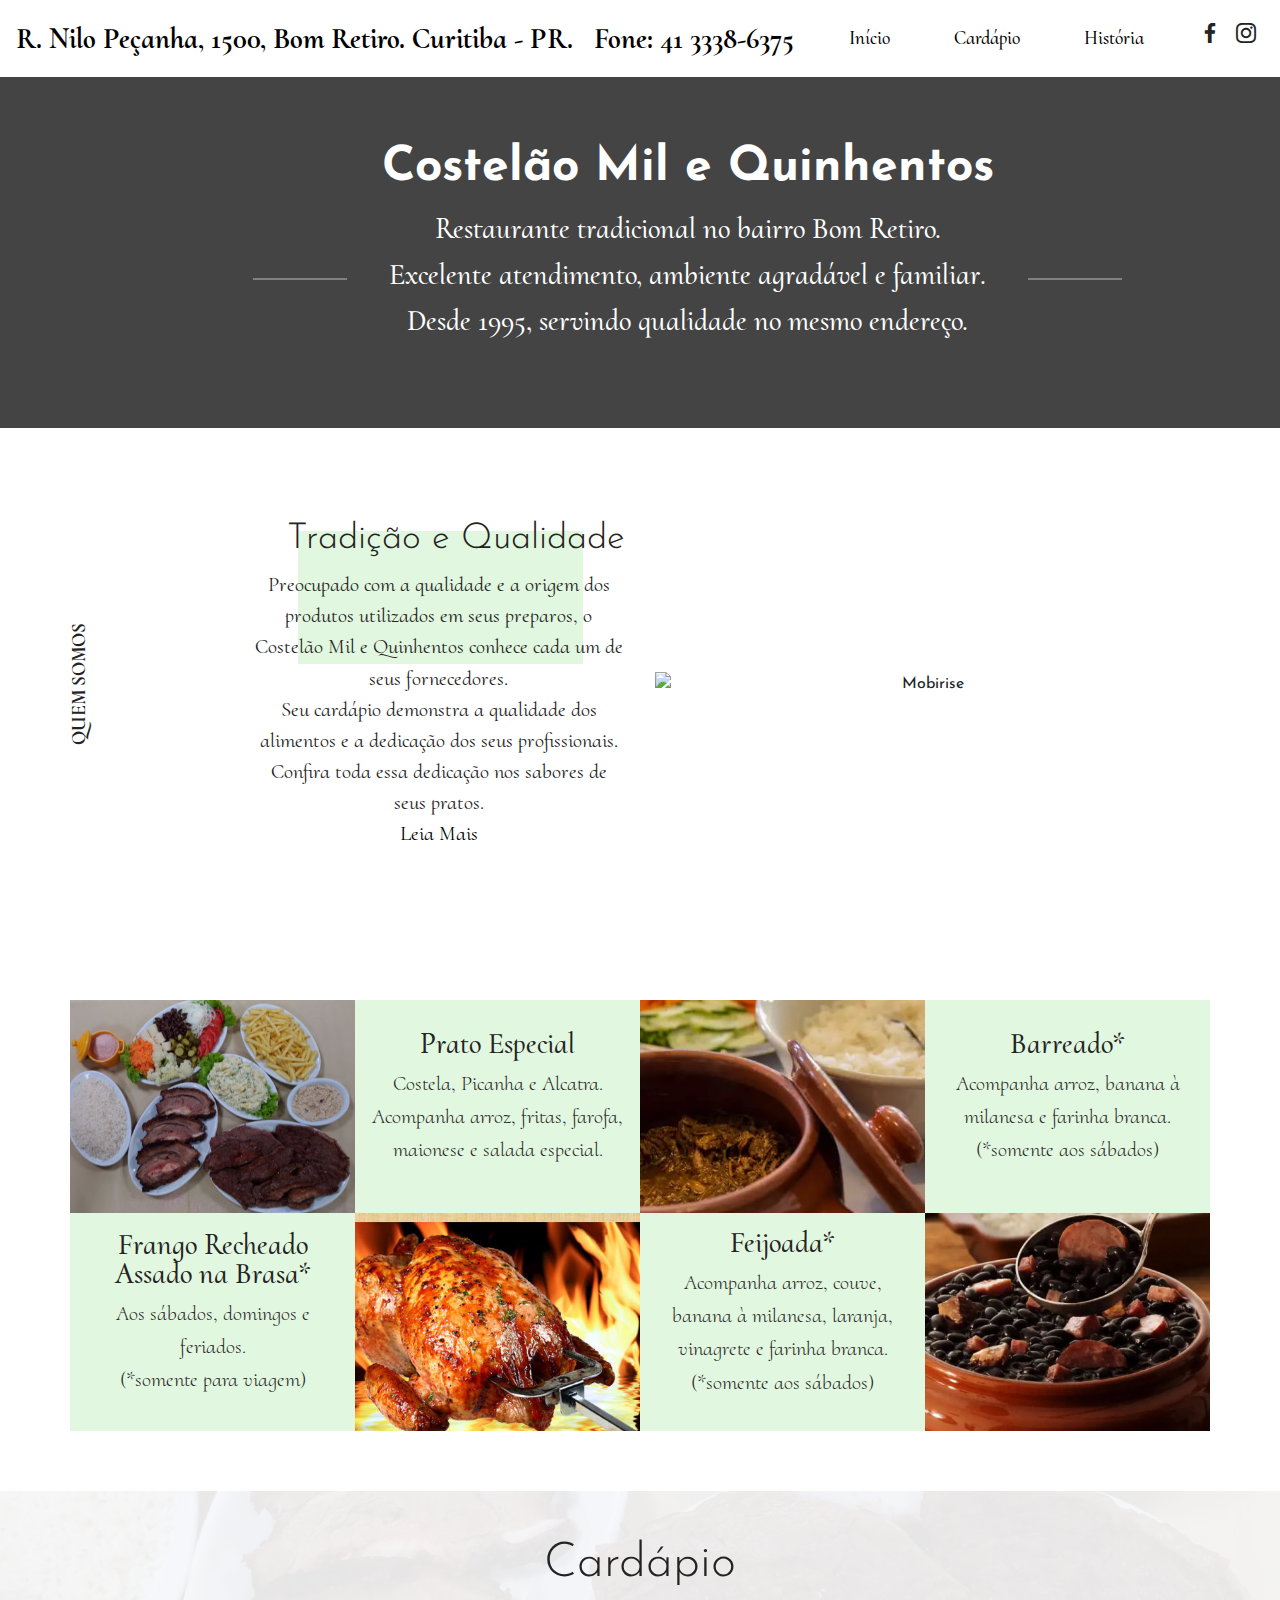
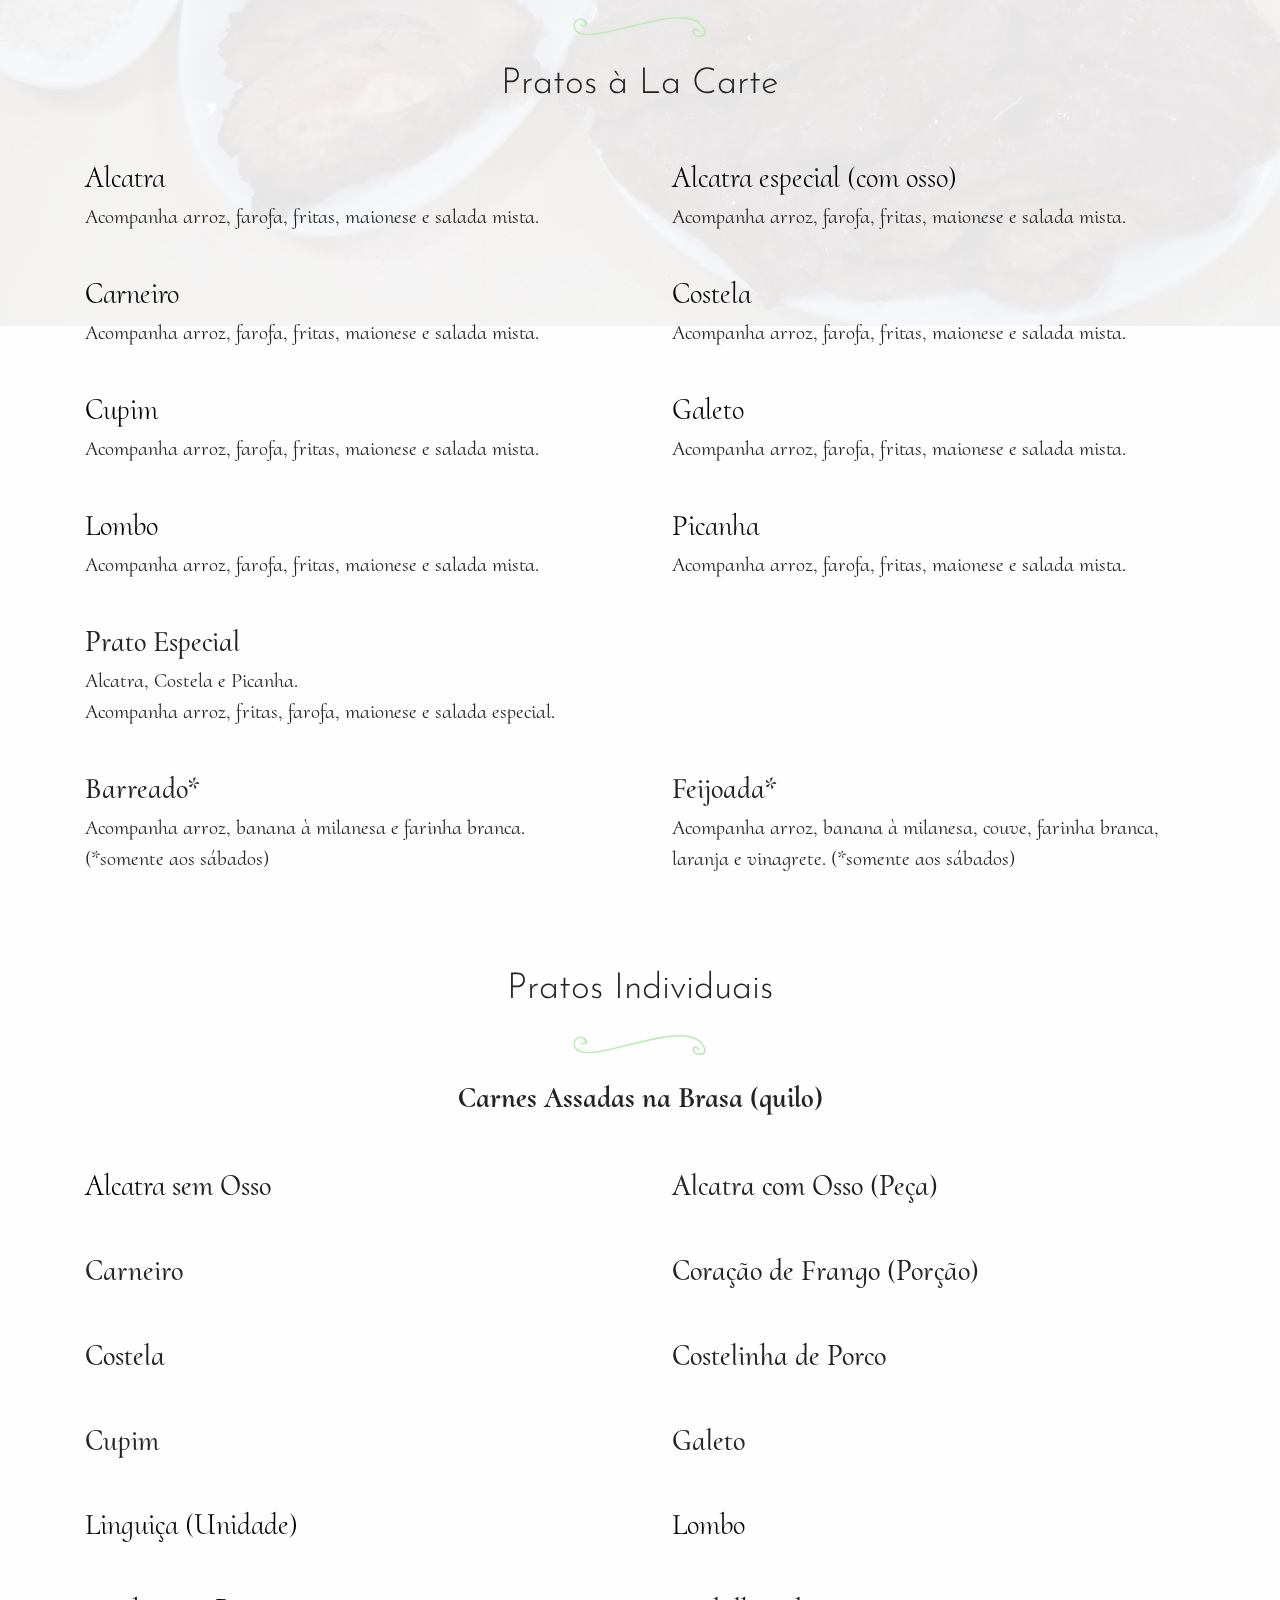
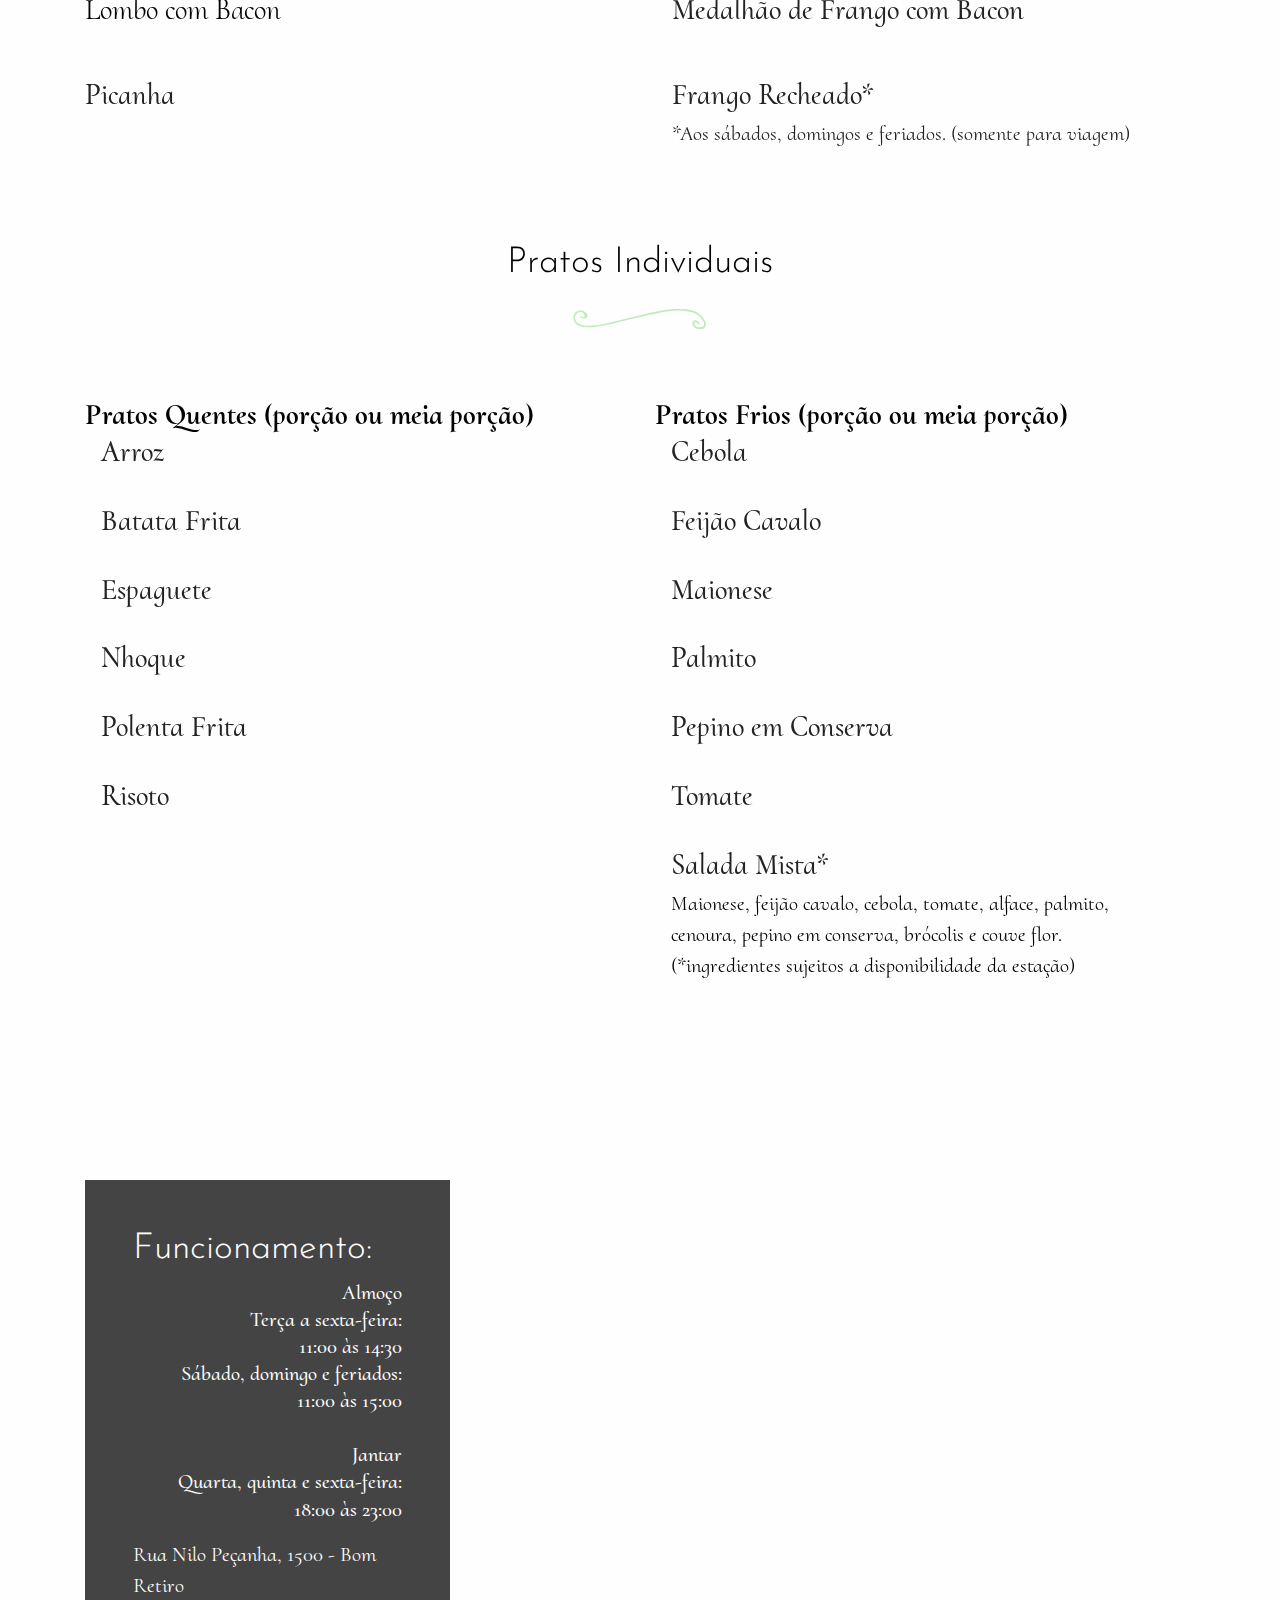
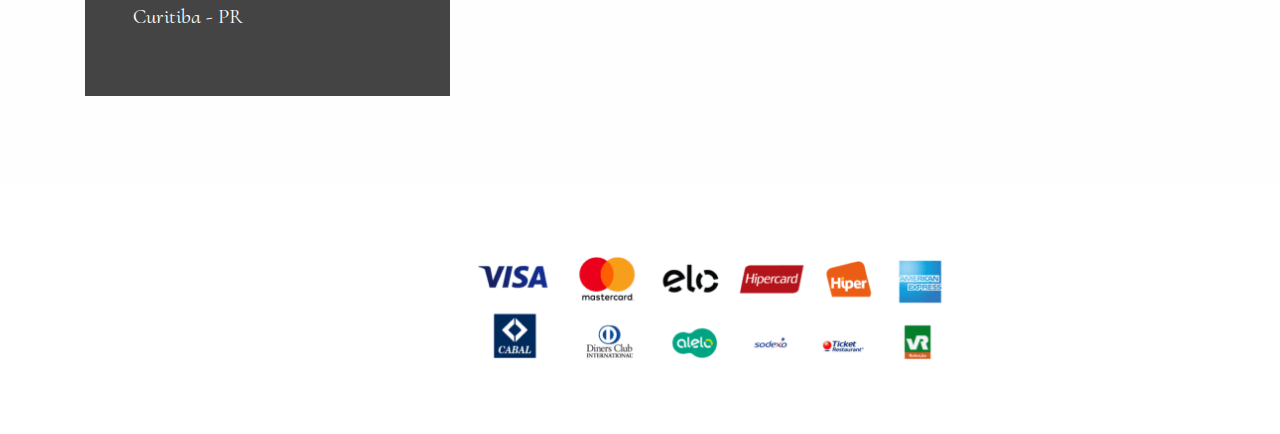
==== index.html @ b3d436fd "create github pages" ====
<!DOCTYPE html>
<html >
<head>
  <!-- Site made with Mobirise Website Builder v4.7.2, https://mobirise.com -->
  <meta charset="UTF-8">
  <meta http-equiv="X-UA-Compatible" content="IE=edge">
  <meta name="generator" content="Mobirise v4.7.2, mobirise.com">
  <meta name="viewport" content="width=device-width, initial-scale=1, minimum-scale=1">
  <link rel="shortcut icon" href="assets/images/logo.png" type="image/x-icon">
  <meta name="description" content="">
  <title>Home</title>
  <link rel="stylesheet" href="assets/web/assets/mobirise-icons/mobirise-icons.css">
  <link rel="stylesheet" href="assets/tether/tether.min.css">
  <link rel="stylesheet" href="assets/soundcloud-plugin/style.css">
  <link rel="stylesheet" href="assets/bootstrap/css/bootstrap.min.css">
  <link rel="stylesheet" href="assets/bootstrap/css/bootstrap-grid.min.css">
  <link rel="stylesheet" href="assets/bootstrap/css/bootstrap-reboot.min.css">
  <link rel="stylesheet" href="assets/dropdown/css/style.css">
  <link rel="stylesheet" href="assets/socicon/css/styles.css">
  <link rel="stylesheet" href="assets/theme/css/style.css">
  <link rel="stylesheet" href="assets/mobirise/css/mbr-additional.css" type="text/css">
  
  
  
</head>
<body>
  <section class="menu cid-qRdLgfAPdk" once="menu" id="menu3-1">

    
    

    <nav class="navbar navbar-dropdown navbar-fixed-top navbar-expand-lg">
        <div class="navbar-brand">
            
            <span class="navbar-caption-wrap"><a class="navbar-caption text-black display-5" href="https://mobirise.com">
                    R. Nilo Peçanha, 1500, Bom Retiro. Curitiba - PR. &nbsp; Fone: 41 3338-6375&nbsp;&nbsp;</a></span>
        </div>
        <button class="navbar-toggler" type="button" data-toggle="collapse" data-target="#navbarSupportedContent" aria-controls="navbarNavAltMarkup" aria-expanded="false" aria-label="Toggle navigation">
            <div class="hamburger">
                <span></span>
                <span></span>
                <span></span>
                <span></span>
            </div>
        </button>
      <div class="collapse navbar-collapse" id="navbarSupportedContent">
            <ul class="navbar-nav nav-dropdown nav-right" data-app-modern-menu="true"><li class="nav-item">
                    <a class="nav-link link text-black display-4" href="index.html#header3-3">Início</a>
                </li>
                <li class="nav-item">
                    <a class="nav-link link text-black display-4" href="index.html#restaurant-menu1-8">Cardápio</a>
                </li>
                <li class="nav-item">
                    <a class="nav-link link text-black display-4" href="page1.html" target="_blank">História</a>
                </li></ul>
            <div class="icons-menu">
              <a href="https://www.facebook.com/pages/Costel%C3%A3o-1500/103990153020983" target="_blank">
                <span class="p-2 mbr-iconfont socicon-facebook socicon"></span>
              </a>
              <a href="https://www.instagram.com/costelaomilequinhentos/?hl=pt-br">
                <span class="p-2 mbr-iconfont socicon-instagram socicon"></span>
              </a>
              
              
              
              
            </div>
            
      </div>
    </nav>
</section>

<section class="header3 cid-qRdPfYG1iO" id="header3-3">

    

    

    <div class="container align-center">
        <div class="row justify-content-center">
            <div class="media-container-column mbr-white col-md-10 offset-md-1">
                <h1 class="mbr-section-title align-center mbr-fonts-style mbr-bold display-1">Costelão Mil e Quinhentos</h1>
                <div class="subtitle-wrapper">
                    <hr>
                    <h2 class="mbr-text align-center mbr-fonts-style display-5">Restaurante tradicional no bairro Bom Retiro. <br>Excelente atendimento, ambiente agradável e familiar.<br>Desde 1995, servindo qualidade no mesmo endereço.</h2>
                    <hr>
                </div>
                <div class="btn-wrapper mt-3">
                    
                </div>
            </div>
        </div>
    </div>
    
</section>

<section class="features1 cid-qRmDh2MdTX" id="features1-4">

    

    

    <div class="container">
        <div class="row justify-content-center align-items-center">
            <div class="box"></div>
            <div class="col-sm-12 text-block col-md-6">
                <div class="text-box mbr-fonts-style align-center mbr-bold display-4">QUEM SOMOS</div>
                <h3 class="mbr-section-title mbr-fonts-style align-right display-2">Tradição e Qualidade</h3>
                <div class="mbr-section-text mbr-fonts-style align-right display-7">Preocupado com a qualidade e a origem dos produtos utilizados em seus preparos, o Costelão Mil e Quinhentos conhece cada um de seus fornecedores. <br>Seu cardápio demonstra a qualidade dos alimentos e a dedicação dos seus profissionais.<br>Confira toda essa dedicação nos sabores de seus pratos.<br><a href="#" class="text-primary">Leia Mais</a></div>
            </div>
            <div class="col-sm-12 col-md-6 img-block align-center">
                <div class="mbr-figure">
                    <img src="assets/images/img-20180424-wa0090-931x552.jpg" alt="Mobirise" title="">
                </div>
            </div>
        </div>
    </div>
</section>

<section class="features3 cid-qRmMgscMeu" id="features3-7">

    

    
    <div class="container">
        <div class="row main align-items-center">
            <div class="col-md-6 col-lg-3 image-element align-self-stretch">
                <div class="img-wrap">
                    <img src="assets/images/p-20180301-195123-sres-1-570x321.jpg" alt="" title="">
                </div>
            </div>
            <div class="col-md-6 col-lg-3 text-element">
                <div class="text-content">
                    <h2 class="mbr-title  mbr-fonts-style align-center display-5">Prato Especial</h2>
                    <p class="mbr-text mbr-light mbr-fonts-style align-center display-7">Costela, Picanha e Alcatra.<br>Acompanha arroz, fritas, farofa, maionese e salada especial.<br>
                    </p>
                    
                </div>
            </div>
            <div class="col-md-6 col-lg-3 image-element align-self-stretch">
                <div class="img-wrap">
                    <img src="assets/images/15256989750376412758285825361849-1-570x366.jpg" alt="" title="">
                </div>
            </div>
            <div class="col-md-6 col-lg-3 text-element">
                <div class="text-content">
                    <h2 class="mbr-title  mbr-fonts-style align-center display-5">Barreado*</h2>
                    <p class="mbr-text mbr-light mbr-fonts-style align-center display-7">Acompanha arroz, banana à milanesa e farinha branca.<br>(*somente aos sábados)</p>
                    
                </div>
            </div>
        </div>
        <div class="row main-reverse align-items-center">
            <div class="col-md-6 col-lg-3 image-element align-self-stretch">
                <div class="img-wrap">
                    <img src="assets/images/15256991159205777549687923265216-1-570x626.jpg" alt="" title="">
                </div>
            </div>
            <div class="col-md-6 col-lg-3 text-element">
                <div class="text-content">
                    <h2 class="mbr-title  mbr-fonts-style align-center display-5">
                        Feijoada*</h2>
                    <p class="mbr-text mbr-light mbr-fonts-style align-center display-7">Acompanha arroz, couve, banana à milanesa, laranja, vinagrete e farinha branca.
<br>(*somente aos sábados)</p>
                    
                </div>
            </div>
            <div class="col-md-6 col-lg-3 image-element align-self-stretch">
                <div class="img-wrap">
                    <img src="assets/images/frangoassadonabrasa-1-570x428.jpg" alt="" title="">
                </div>
            </div>
            <div class="col-md-6 col-lg-3 text-element">
                <div class="text-content">
                    <h2 class="mbr-title  mbr-fonts-style align-center display-5">Frango Recheado Assado na Brasa*</h2>
                    <p class="mbr-text mbr-light mbr-fonts-style align-center display-7">Aos sábados, domingos e feriados.
<br>(*somente para viagem)</p>
                    
                </div>
            </div>
        </div>
        
        
    </div>
</section>

<section class="restaurant-menu1 cid-qRmQWEHphr mbr-parallax-background" id="restaurant-menu1-8">

    

    <div class="mbr-overlay" style="opacity: 0.9; background-color: rgb(255, 255, 255);">
    </div>

    <div class="container">
        <h2 class="mbr-fonts-style mbr-section-title align-center display-1">Cardápio</h2>
        <div class="py-3 ornament align-center">
            <svg xmlns="http://www.w3.org/2000/svg" viewBox="0 0 133 20" height="20" width="150" fill="#bdecb6">
                <g><path d="M127.18,6.19C121-.05,109.94-.24,101.84.1,90.84.56,80,3.3,69.32,5.77c-8,1.86-16,3.63-24,5.72-9.21,2.41-18.6,4.72-28.14,5.19-4.1.2-8.48,0-12.16-2a6.6,6.6,0,0,1-2.7-9A5.46,5.46,0,0,1,7.07,2.77c4-.22,6.73,8.39-.08,4.58a.49.49,0,0,0-.49.84c4.88,3,10.8,0,5.4-4.91C7.6-.63.4,2.06,0,8-1,24,28.25,17,36.29,15.24,53.74,11.37,70.9,6.44,88.53,3.33c11.1-2,24.75-3.54,35.06,2.19a16,16,0,0,1,6.86,8.85c1.29,4.31-4.35,4.2-7,3.52-4.84-1.26-2.42-8,1.22-3,.61.83,2,0,1.4-.82-2.15-2.93-6.71-4.9-7.12.35s8.36,7.24,11.72,4.47C135,15.32,129.91,9,127.18,6.19Z"></path></g>
            </svg>
        </div>

        <h3 class="mbr-fonts-style mbr-section-subtitle align-center display-2">Pratos à La Carte</h3>
        <div class="row pt-5 menu-row">
            
            
            
            
        <div class="col-md-6 menu-item">
                <h3 class="item-title mbr-fonts-style display-5"><a href="#" class="text-primary">Alcatra</a></h3>
                <div class="menu-box">
                    <p class="box-text mbr-fonts-style display-7">
                        Acompanha arroz, farofa, fritas, maionese e salada mista.</p>
                    <span class="mbr-fonts-style box-price display-2"></span>
                </div>
            </div><div class="col-md-6 menu-item">
                <h3 class="item-title mbr-fonts-style display-5"><a href="#" class="text-primary">Alcatra especial (com osso)</a></h3>
                <div class="menu-box">
                    <p class="box-text mbr-fonts-style display-7">
                        Acompanha arroz, farofa, fritas, maionese e salada mista.</p>
                    <span class="mbr-fonts-style box-price display-2"></span>
                </div>
            </div><div class="col-md-6 menu-item">
                <h3 class="item-title mbr-fonts-style display-5"><a href="#" class="text-primary">Carneiro</a></h3>
                <div class="menu-box">
                    <p class="box-text mbr-fonts-style display-7">
                        Acompanha arroz, farofa, fritas, maionese e salada mista.</p>
                    <span class="mbr-fonts-style box-price display-2"></span>
                </div>
            </div><div class="col-md-6 menu-item">
                <h3 class="item-title mbr-fonts-style display-5"><a href="#" class="text-primary">Costela</a></h3>
                <div class="menu-box">
                    <p class="box-text mbr-fonts-style display-7">
                        Acompanha arroz, farofa, fritas, maionese e salada mista.</p>
                    <span class="mbr-fonts-style box-price display-2"></span>
                </div>
            </div><div class="col-md-6 menu-item">
                <h3 class="item-title mbr-fonts-style display-5"><a href="#" class="text-primary">Cupim</a></h3>
                <div class="menu-box">
                    <p class="box-text mbr-fonts-style display-7">Acompanha arroz, farofa, fritas, maionese e salada mista.</p>
                    <span class="mbr-fonts-style box-price display-2"></span>
                </div>
            </div><div class="col-md-6 menu-item">
                <h3 class="item-title mbr-fonts-style display-5"><a href="#" class="text-primary">Galeto</a></h3>
                <div class="menu-box">
                    <p class="box-text mbr-fonts-style display-7">Acompanha arroz, farofa, fritas, maionese e salada mista.</p>
                    <span class="mbr-fonts-style box-price display-2"></span>
                </div>
            </div><div class="col-md-6 menu-item">
                <h3 class="item-title mbr-fonts-style display-5"><a href="#" class="text-primary">Lombo</a></h3>
                <div class="menu-box">
                    <p class="box-text mbr-fonts-style display-7">Acompanha arroz, farofa, fritas, maionese e salada mista.</p>
                    <span class="mbr-fonts-style box-price display-2"></span>
                </div>
            </div><div class="col-md-6 menu-item">
                <h3 class="item-title mbr-fonts-style display-5"><a href="#" class="text-primary">Picanha</a></h3>
                <div class="menu-box">
                    <p class="box-text mbr-fonts-style display-7">Acompanha arroz, farofa, fritas, maionese e salada mista.</p>
                    <span class="mbr-fonts-style box-price display-2"></span>
                </div>
            </div><div class="col-md-6 menu-item">
                <h3 class="item-title mbr-fonts-style display-5">Prato Especial</h3>
                <div class="menu-box">
                    <p class="box-text mbr-fonts-style display-7"> Alcatra, Costela e Picanha.<br>Acompanha arroz, fritas, farofa, maionese e salada especial.</p>
                    <span class="mbr-fonts-style box-price display-2"></span>
                </div>
            </div><div class="col-md-6 menu-item">
                <h3 class="item-title mbr-fonts-style display-5"></h3>
                <div class="menu-box">
                    <p class="box-text mbr-fonts-style display-7"></p>
                    <span class="mbr-fonts-style box-price display-2"></span>
                </div>
            </div><div class="col-md-6 menu-item">
                <h3 class="item-title mbr-fonts-style display-5">Barreado*</h3>
                <div class="menu-box">
                    <p class="box-text mbr-fonts-style display-7">Acompanha arroz, banana à milanesa e farinha branca.
<br>(*somente aos sábados)</p>
                    <span class="mbr-fonts-style box-price display-2"></span>
                </div>
            </div><div class="col-md-6 menu-item">
                <h3 class="item-title mbr-fonts-style display-5">Feijoada*</h3>
                <div class="menu-box">
                    <p class="box-text mbr-fonts-style display-7">Acompanha arroz, banana à milanesa, couve, farinha branca, laranja e vinagrete. (*somente aos sábados)</p>
                    <span class="mbr-fonts-style box-price display-2"></span>
                </div>
            </div></div>
    </div>
</section>

<section class="restaurant-menu1 cid-qRsv5H0td7 mbr-parallax-background" id="restaurant-menu1-f">

    

    <div class="mbr-overlay" style="opacity: 0.9; background-color: rgb(255, 255, 255);">
    </div>

    <div class="container">
        <h2 class="mbr-fonts-style mbr-section-title align-center display-2">
            Pratos Individuais</h2>
        <div class="py-3 ornament align-center">
            <svg xmlns="http://www.w3.org/2000/svg" viewBox="0 0 133 20" height="20" width="150" fill="#bdecb6">
                <g><path d="M127.18,6.19C121-.05,109.94-.24,101.84.1,90.84.56,80,3.3,69.32,5.77c-8,1.86-16,3.63-24,5.72-9.21,2.41-18.6,4.72-28.14,5.19-4.1.2-8.48,0-12.16-2a6.6,6.6,0,0,1-2.7-9A5.46,5.46,0,0,1,7.07,2.77c4-.22,6.73,8.39-.08,4.58a.49.49,0,0,0-.49.84c4.88,3,10.8,0,5.4-4.91C7.6-.63.4,2.06,0,8-1,24,28.25,17,36.29,15.24,53.74,11.37,70.9,6.44,88.53,3.33c11.1-2,24.75-3.54,35.06,2.19a16,16,0,0,1,6.86,8.85c1.29,4.31-4.35,4.2-7,3.52-4.84-1.26-2.42-8,1.22-3,.61.83,2,0,1.4-.82-2.15-2.93-6.71-4.9-7.12.35s8.36,7.24,11.72,4.47C135,15.32,129.91,9,127.18,6.19Z"></path></g>
            </svg>
        </div>

        <h3 class="mbr-fonts-style mbr-section-subtitle align-center display-5"><strong>Carnes Assadas na Brasa
 (quilo)</strong></h3>
        <div class="row pt-5 menu-row">
            
            
            
            
        <div class="col-md-6 menu-item">
                <h3 class="item-title mbr-fonts-style display-5"><a href="#" class="text-primary">Alcatra&nbsp;</a>sem Osso</h3>
                <div class="menu-box">
                    <p class="box-text mbr-fonts-style display-7"></p>
                    <span class="mbr-fonts-style box-price display-2"></span>
                </div>
            </div><div class="col-md-6 menu-item">
                <h3 class="item-title mbr-fonts-style display-5">Alcatra com Osso (Peça)</h3>
                <div class="menu-box">
                    <p class="box-text mbr-fonts-style display-7"></p>
                    <span class="mbr-fonts-style box-price display-2"></span>
                </div>
            </div><div class="col-md-6 menu-item">
                <h3 class="item-title mbr-fonts-style display-5">Carneiro</h3>
                <div class="menu-box">
                    <p class="box-text mbr-fonts-style display-7"></p>
                    <span class="mbr-fonts-style box-price display-2"></span>
                </div>
            </div><div class="col-md-6 menu-item">
                <h3 class="item-title mbr-fonts-style display-5">Coração de Frango (Porção)</h3>
                <div class="menu-box">
                    <p class="box-text mbr-fonts-style display-7"></p>
                    <span class="mbr-fonts-style box-price display-2"></span>
                </div>
            </div><div class="col-md-6 menu-item">
                <h3 class="item-title mbr-fonts-style display-5">Costela</h3>
                <div class="menu-box">
                    <p class="box-text mbr-fonts-style display-7"></p>
                    <span class="mbr-fonts-style box-price display-2"></span>
                </div>
            </div><div class="col-md-6 menu-item">
                <h3 class="item-title mbr-fonts-style display-5">Costelinha de Porco</h3>
                <div class="menu-box">
                    <p class="box-text mbr-fonts-style display-7"></p>
                    <span class="mbr-fonts-style box-price display-2"></span>
                </div>
            </div><div class="col-md-6 menu-item">
                <h3 class="item-title mbr-fonts-style display-5">Cupim</h3>
                <div class="menu-box">
                    <p class="box-text mbr-fonts-style display-7"></p>
                    <span class="mbr-fonts-style box-price display-2"></span>
                </div>
            </div><div class="col-md-6 menu-item">
                <h3 class="item-title mbr-fonts-style display-5">Galeto</h3>
                <div class="menu-box">
                    <p class="box-text mbr-fonts-style display-7"></p>
                    <span class="mbr-fonts-style box-price display-2"></span>
                </div>
            </div><div class="col-md-6 menu-item">
                <h3 class="item-title mbr-fonts-style display-5"><a href="#" class="text-primary">Linguiça (Unidade)</a></h3>
                <div class="menu-box">
                    <p class="box-text mbr-fonts-style display-7"></p>
                    <span class="mbr-fonts-style box-price display-2"></span>
                </div>
            </div><div class="col-md-6 menu-item">
                <h3 class="item-title mbr-fonts-style display-5"><a href="#" class="text-primary">Lombo</a></h3>
                <div class="menu-box">
                    <p class="box-text mbr-fonts-style display-7"></p>
                    <span class="mbr-fonts-style box-price display-2"></span>
                </div>
            </div><div class="col-md-6 menu-item">
                <h3 class="item-title mbr-fonts-style display-5"><a href="#" class="text-primary">Lombo com Bacon</a></h3>
                <div class="menu-box">
                    <p class="box-text mbr-fonts-style display-7"></p>
                    <span class="mbr-fonts-style box-price display-2"></span>
                </div>
            </div><div class="col-md-6 menu-item">
                <h3 class="item-title mbr-fonts-style display-5">Medalhão de Frango com Bacon</h3>
                <div class="menu-box">
                    <p class="box-text mbr-fonts-style display-7"></p>
                    <span class="mbr-fonts-style box-price display-2"></span>
                </div>
            </div><div class="col-md-6 menu-item">
                <h3 class="item-title mbr-fonts-style display-5">Picanha</h3>
                <div class="menu-box">
                    <p class="box-text mbr-fonts-style display-7"></p>
                    <span class="mbr-fonts-style box-price display-2"></span>
                </div>
            </div><div class="col-md-6 menu-item">
                <h3 class="item-title mbr-fonts-style display-5">Frango Recheado*</h3>
                <div class="menu-box">
                    <p class="box-text mbr-fonts-style display-7">*Aos sábados, domingos e feriados. (somente para viagem)</p>
                    <span class="mbr-fonts-style box-price display-2"></span>
                </div>
            </div></div>
    </div>
</section>

<section class="restaurant-menu2 restaurant-special-menu cid-qRsBuwXPSX mbr-parallax-background" id="restaurant-menu2-h">

    

    <div class="mbr-overlay" style="opacity: 0.9; background-color: rgb(255, 255, 255);">
    </div>

    <div class="container">
        <h2 class="mbr-section-title align-center mbr-fonts-style mbr-black display-2">Pratos Individuais</h2>
        <div class="py-3 ornament align-center">
            <svg xmlns="http://www.w3.org/2000/svg" viewBox="0 0 133 20" height="20" width="150" fill="#bdecb6">
                <g><path d="M127.18,6.19C121-.05,109.94-.24,101.84.1,90.84.56,80,3.3,69.32,5.77c-8,1.86-16,3.63-24,5.72-9.21,2.41-18.6,4.72-28.14,5.19-4.1.2-8.48,0-12.16-2a6.6,6.6,0,0,1-2.7-9A5.46,5.46,0,0,1,7.07,2.77c4-.22,6.73,8.39-.08,4.58a.49.49,0,0,0-.49.84c4.88,3,10.8,0,5.4-4.91C7.6-.63.4,2.06,0,8-1,24,28.25,17,36.29,15.24,53.74,11.37,70.9,6.44,88.53,3.33c11.1-2,24.75-3.54,35.06,2.19a16,16,0,0,1,6.86,8.85c1.29,4.31-4.35,4.2-7,3.52-4.84-1.26-2.42-8,1.22-3,.61.83,2,0,1.4-.82-2.15-2.93-6.71-4.9-7.12.35s8.36,7.24,11.72,4.47C135,15.32,129.91,9,127.18,6.19Z"></path></g>
            </svg>
        </div>

        <div class="row pt-5">
            <div class="col-md-6">
                <div class="menu-group">
                    <h3 class="mbr-fonts-style group-title mbr-black align-left display-5">Pratos Quentes 
(porção ou meia porção)</h3>
                    <div class="row menu-row">
                        
                        
                    <div class="col-md-12 menu-item">
                            <div class="special-label align-right">
                              <div class="label-text mbr-fonts-style display-7">Chef Selection</div>
                            </div>
                            <h3 class="item-title mbr-fonts-style display-5">Arroz</h3>
                            <div class="menu-box">
                                <p class="box-text mbr-black mbr-fonts-style display-7"></p>
                                <span class="mbr-fonts-style box-price mbr-black display-2"></span>
                            </div>
                        </div><div class="col-md-12 menu-item">
                            <div class="special-label align-right">
                              <div class="label-text mbr-fonts-style display-7">New</div>
                            </div>
                            <h3 class="item-title mbr-fonts-style display-5">Batata Frita</h3>
                            <div class="menu-box">
                                <p class="box-text mbr-black mbr-fonts-style display-7"></p>
                                <span class="mbr-fonts-style box-price mbr-black display-2"></span>
                            </div>
                        </div><div class="col-md-12 menu-item">
                            <div class="special-label align-right">
                              <div class="label-text mbr-fonts-style display-7">New</div>
                            </div>
                            <h3 class="item-title mbr-fonts-style display-5">Espaguete</h3>
                            <div class="menu-box">
                                <p class="box-text mbr-black mbr-fonts-style display-7"></p>
                                <span class="mbr-fonts-style box-price mbr-black display-2"></span>
                            </div>
                        </div><div class="col-md-12 menu-item">
                            <div class="special-label align-right">
                              <div class="label-text mbr-fonts-style display-7">New</div>
                            </div>
                            <h3 class="item-title mbr-fonts-style display-5">Nhoque</h3>
                            <div class="menu-box">
                                <p class="box-text mbr-black mbr-fonts-style display-7"></p>
                                <span class="mbr-fonts-style box-price mbr-black display-2"></span>
                            </div>
                        </div><div class="col-md-12 menu-item">
                            <div class="special-label align-right">
                              <div class="label-text mbr-fonts-style display-7">New</div>
                            </div>
                            <h3 class="item-title mbr-fonts-style display-5">Polenta Frita</h3>
                            <div class="menu-box">
                                <p class="box-text mbr-black mbr-fonts-style display-7"></p>
                                <span class="mbr-fonts-style box-price mbr-black display-2"></span>
                            </div>
                        </div><div class="col-md-12 menu-item">
                            <div class="special-label align-right">
                              <div class="label-text mbr-fonts-style display-7">New</div>
                            </div>
                            <h3 class="item-title mbr-fonts-style display-5">Risoto</h3>
                            <div class="menu-box">
                                <p class="box-text mbr-black mbr-fonts-style display-7"></p>
                                <span class="mbr-fonts-style box-price mbr-black display-2"></span>
                            </div>
                        </div></div>
                </div>
                
                
            </div>
            <div class="col-md-6">
                <div class="menu-group">
                    <h3 class="mbr-fonts-style group-title mbr-black align-left display-5">Pratos Frios
 (porção ou meia porção)</h3>
                    <div class="row menu-row">
                        
                        
                        
                        
                        
                    <div class="col-md-12 menu-item">
                            <div class="special-label align-right">
                              <div class="label-text mbr-fonts-style display-7">Chef Selection</div>
                            </div>
                            <h3 class="item-title mbr-fonts-style display-5">Cebola</h3>
                            <div class="menu-box">
                                <p class="box-text mbr-black mbr-fonts-style display-7"></p>
                                <span class="mbr-fonts-style box-price mbr-black display-2"></span>
                            </div>
                        </div><div class="col-md-12 menu-item">
                            <div class="special-label align-right">
                              <div class="label-text mbr-fonts-style display-7">Chef Selection</div>
                            </div>
                            <h3 class="item-title mbr-fonts-style display-5">Feijão Cavalo</h3>
                            <div class="menu-box">
                                <p class="box-text mbr-black mbr-fonts-style display-7"></p>
                                <span class="mbr-fonts-style box-price mbr-black display-2"></span>
                            </div>
                        </div><div class="col-md-12 menu-item">
                            <div class="special-label align-right">
                              <div class="label-text mbr-fonts-style display-7">Chef Selection</div>
                            </div>
                            <h3 class="item-title mbr-fonts-style display-5">Maionese</h3>
                            <div class="menu-box">
                                <p class="box-text mbr-black mbr-fonts-style display-7"></p>
                                <span class="mbr-fonts-style box-price mbr-black display-2"></span>
                            </div>
                        </div><div class="col-md-12 menu-item">
                            <div class="special-label align-right">
                              <div class="label-text mbr-fonts-style display-7">Chef Selection</div>
                            </div>
                            <h3 class="item-title mbr-fonts-style display-5">Palmito</h3>
                            <div class="menu-box">
                                <p class="box-text mbr-black mbr-fonts-style display-7"></p>
                                <span class="mbr-fonts-style box-price mbr-black display-2"></span>
                            </div>
                        </div><div class="col-md-12 menu-item">
                            <div class="special-label align-right">
                              <div class="label-text mbr-fonts-style display-7">Guests Selection</div>
                            </div>
                            <h3 class="item-title mbr-fonts-style display-5">Pepino em Conserva</h3>
                            <div class="menu-box">
                                <p class="box-text mbr-black mbr-fonts-style display-7"></p>
                                <span class="mbr-fonts-style box-price mbr-black display-2"></span>
                            </div>
                        </div><div class="col-md-12 menu-item">
                            <div class="special-label align-right">
                              <div class="label-text mbr-fonts-style display-7">Guests Selection</div>
                            </div>
                            <h3 class="item-title mbr-fonts-style display-5">Tomate</h3>
                            <div class="menu-box">
                                <p class="box-text mbr-black mbr-fonts-style display-7"></p>
                                <span class="mbr-fonts-style box-price mbr-black display-2"></span>
                            </div>
                        </div><div class="col-md-12 menu-item">
                            <div class="special-label align-right">
                              <div class="label-text mbr-fonts-style display-7">Guests Selection</div>
                            </div>
                            <h3 class="item-title mbr-fonts-style display-5">Salada Mista*</h3>
                            <div class="menu-box">
                                <p class="box-text mbr-black mbr-fonts-style display-7">Maionese, feijão cavalo, cebola, tomate, alface, palmito, cenoura, pepino em conserva, brócolis e couve flor. (*ingredientes sujeitos a disponibilidade da estação)</p>
                                <span class="mbr-fonts-style box-price mbr-black display-2"></span>
                            </div>
                        </div></div>
                </div>
                
                
            </div>
        </div>
    </div>
</section>

<section class="info2 cid-qRn241vVjs mbr-parallax-background" id="info2-b">

    

    <div class="mbr-overlay" style="opacity: 0.9; background-color: rgb(255, 255, 255);">
    </div>
    <div class="container">
        <div class="row">
            <div class="col-sm-12 col-lg-4 col-md-6 text-block">            
                <div class="content-panel">
                    <h2 class="mbr-section-title mbr-fonts-style align-left mbr-white display-2">Funcionamento:</h2>
                    <h3 class="mbr-section-subtitle mbr-fonts-style align-left mbr-white pb-2 display-7">Almoço<br>Terça a sexta-feira:<br> 11:00 às 14:30<br>Sábado, domingo e feriados: <br>11:00 às 15:00<br><br>Jantar<br>Quarta, quinta e sexta-feira:<br>18:00 às 23:00</h3>
                    <p class="adress-block mbr-fonts-style align-left mbr-white display-7">Rua Nilo Peçanha, 1500 - Bom Retiro  
<br>Curitiba - PR</p>
                </div>
            </div>
            <div class="col-sm-12 col-lg-8 col-md-6">
                <div class="google-map"><iframe frameborder="0" style="border:0" src="https://www.google.com/maps/embed/v1/place?key=AIzaSyA0Dx_boXQiwvdz8sJHoYeZNVTdoWONYkU&amp;q=place_id:ChIJ2RIZ0qjm3JQRx70AgZD7QqU" allowfullscreen=""></iframe></div>
            </div>
        </div>
   </div>
</section>

<section class="cid-qRsnX5C5lm" id="footer1-d">

    

    

    <div class="container">
        <div class="row justify-content-center">
            
            
            <div class="logo-section col-sm-12 col-lg-4 align-center">
                <a href="#"><img src="assets/images/bandpro-516x129.png" height="128" alt="Mobirise" title="Cartões Aceitos" style="height: 8rem;"></a>
            </div>
        </div>
    </div>
</section>


  <script src="assets/web/assets/jquery/jquery.min.js"></script>
  <script src="assets/popper/popper.min.js"></script>
  <script src="assets/tether/tether.min.js"></script>
  <script src="assets/bootstrap/js/bootstrap.min.js"></script>
  <script src="assets/dropdown/js/script.min.js"></script>
  <script src="assets/smoothscroll/smooth-scroll.js"></script>
  <script src="assets/playervimeo/vimeo_player.js"></script>
  <script src="assets/parallax/jarallax.min.js"></script>
  <script src="assets/mbr-restaurant-special-menu/mbr-restaurant-special-menu.js"></script>
  <script src="assets/touch-swipe/jquery.touch-swipe.min.js"></script>
  <script src="assets/theme/js/script.js"></script>
  
  
</body>
</html>
---- assets/web/assets/mobirise-icons/mobirise-icons.css ----
@font-face {
  font-family: 'MobiriseIcons';
  src:  url('mobirise-icons.eot?spat4u');
  src:  url('mobirise-icons.eot?spat4u#iefix') format('embedded-opentype'),
    url('mobirise-icons.ttf?spat4u') format('truetype'),
    url('mobirise-icons.woff?spat4u') format('woff'),
    url('mobirise-icons.svg?spat4u#MobiriseIcons') format('svg');
  font-weight: normal;
  font-style: normal;
}

[class^="mbri-"], [class*=" mbri-"] {
  /* use !important to prevent issues with browser extensions that change fonts */
  font-family: MobiriseIcons !important;
  speak: none;
  font-style: normal;
  font-weight: normal;
  font-variant: normal;
  text-transform: none;
  line-height: 1;

  /* Better Font Rendering =========== */
  -webkit-font-smoothing: antialiased;
  -moz-osx-font-smoothing: grayscale;
}

.mbri-add-submenu:before {
  content: "\e900";
}
.mbri-alert:before {
  content: "\e901";
}
.mbri-align-center:before {
  content: "\e902";
}
.mbri-align-justify:before {
  content: "\e903";
}
.mbri-align-left:before {
  content: "\e904";
}
.mbri-align-right:before {
  content: "\e905";
}
.mbri-android:before {
  content: "\e906";
}
.mbri-apple:before {
  content: "\e907";
}
.mbri-arrow-down:before {
  content: "\e908";
}
.mbri-arrow-next:before {
  content: "\e909";
}
.mbri-arrow-prev:before {
  content: "\e90a";
}
.mbri-arrow-up:before {
  content: "\e90b";
}
.mbri-bold:before {
  content: "\e90c";
}
.mbri-bookmark:before {
  content: "\e90d";
}
.mbri-bootstrap:before {
  content: "\e90e";
}
.mbri-briefcase:before {
  content: "\e90f";
}
.mbri-browse:before {
  content: "\e910";
}
.mbri-bulleted-list:before {
  content: "\e911";
}
.mbri-calendar:before {
  content: "\e912";
}
.mbri-camera:before {
  content: "\e913";
}
.mbri-cart-add:before {
  content: "\e914";
}
.mbri-cart-full:before {
  content: "\e915";
}
.mbri-cash:before {
  content: "\e916";
}
.mbri-change-style:before {
  content: "\e917";
}
.mbri-chat:before {
  content: "\e918";
}
.mbri-clock:before {
  content: "\e919";
}
.mbri-close:before {
  content: "\e91a";
}
.mbri-cloud:before {
  content: "\e91b";
}
.mbri-code:before {
  content: "\e91c";
}
.mbri-contact-form:before {
  content: "\e91d";
}
.mbri-credit-card:before {
  content: "\e91e";
}
.mbri-cursor-click:before {
  content: "\e91f";
}
.mbri-cust-feedback:before {
  content: "\e920";
}
.mbri-database:before {
  content: "\e921";
}
.mbri-delivery:before {
  content: "\e922";
}
.mbri-desktop:before {
  content: "\e923";
}
.mbri-devices:before {
  content: "\e924";
}
.mbri-down:before {
  content: "\e925";
}
.mbri-download:before {
  content: "\e989";
}
.mbri-drag-n-drop:before {
  content: "\e927";
}
.mbri-drag-n-drop2:before {
  content: "\e928";
}
.mbri-edit:before {
  content: "\e929";
}
.mbri-edit2:before {
  content: "\e92a";
}
.mbri-error:before {
  content: "\e92b";
}
.mbri-extension:before {
  content: "\e92c";
}
.mbri-features:before {
  content: "\e92d";
}
.mbri-file:before {
  content: "\e92e";
}
.mbri-flag:before {
  content: "\e92f";
}
.mbri-folder:before {
  content: "\e930";
}
.mbri-gift:before {
  content: "\e931";
}
.mbri-github:before {
  content: "\e932";
}
.mbri-globe:before {
  content: "\e933";
}
.mbri-globe-2:before {
  content: "\e934";
}
.mbri-growing-chart:before {
  content: "\e935";
}
.mbri-hearth:before {
  content: "\e936";
}
.mbri-help:before {
  content: "\e937";
}
.mbri-home:before {
  content: "\e938";
}
.mbri-hot-cup:before {
  content: "\e939";
}
.mbri-idea:before {
  content: "\e93a";
}
.mbri-image-gallery:before {
  content: "\e93b";
}
.mbri-image-slider:before {
  content: "\e93c";
}
.mbri-info:before {
  content: "\e93d";
}
.mbri-italic:before {
  content: "\e93e";
}
.mbri-key:before {
  content: "\e93f";
}
.mbri-laptop:before {
  content: "\e940";
}
.mbri-layers:before {
  content: "\e941";
}
.mbri-left-right:before {
  content: "\e942";
}
.mbri-left:before {
  content: "\e943";
}
.mbri-letter:before {
  content: "\e944";
}
.mbri-like:before {
  content: "\e945";
}
.mbri-link:before {
  content: "\e946";
}
.mbri-lock:before {
  content: "\e947";
}
.mbri-login:before {
  content: "\e948";
}
.mbri-logout:before {
  content: "\e949";
}
.mbri-magic-stick:before {
  content: "\e94a";
}
.mbri-map-pin:before {
  content: "\e94b";
}
.mbri-menu:before {
  content: "\e94c";
}
.mbri-mobile:before {
  content: "\e94d";
}
.mbri-mobile2:before {
  content: "\e94e";
}
.mbri-mobirise:before {
  content: "\e94f";
}
.mbri-more-horizontal:before {
  content: "\e950";
}
.mbri-more-vertical:before {
  content: "\e951";
}
.mbri-music:before {
  content: "\e952";
}
.mbri-new-file:before {
  content: "\e953";
}
.mbri-numbered-list:before {
  content: "\e954";
}
.mbri-opened-folder:before {
  content: "\e955";
}
.mbri-pages:before {
  content: "\e956";
}
.mbri-paper-plane:before {
  content: "\e957";
}
.mbri-paperclip:before {
  content: "\e958";
}
.mbri-photo:before {
  content: "\e959";
}
.mbri-photos:before {
  content: "\e95a";
}
.mbri-pin:before {
  content: "\e95b";
}
.mbri-play:before {
  content: "\e95c";
}
.mbri-plus:before {
  content: "\e95d";
}
.mbri-preview:before {
  content: "\e95e";
}
.mbri-print:before {
  content: "\e95f";
}
.mbri-protect:before {
  content: "\e960";
}
.mbri-question:before {
  content: "\e961";
}
.mbri-quote-left:before {
  content: "\e962";
}
.mbri-quote-right:before {
  content: "\e963";
}
.mbri-refresh:before {
  content: "\e964";
}
.mbri-responsive:before {
  content: "\e965";
}
.mbri-right:before {
  content: "\e966";
}
.mbri-rocket:before {
  content: "\e967";
}
.mbri-sad-face:before {
  content: "\e968";
}
.mbri-sale:before {
  content: "\e969";
}
.mbri-save:before {
  content: "\e96a";
}
.mbri-search:before {
  content: "\e96b";
}
.mbri-setting:before {
  content: "\e96c";
}
.mbri-setting2:before {
  content: "\e96d";
}
.mbri-setting3:before {
  content: "\e96e";
}
.mbri-share:before {
  content: "\e96f";
}
.mbri-shopping-bag:before {
  content: "\e970";
}
.mbri-shopping-basket:before {
  content: "\e971";
}
.mbri-shopping-cart:before {
  content: "\e972";
}
.mbri-sites:before {
  content: "\e973";
}
.mbri-smile-face:before {
  content: "\e974";
}
.mbri-speed:before {
  content: "\e975";
}
.mbri-star:before {
  content: "\e976";
}
.mbri-success:before {
  content: "\e977";
}
.mbri-sun:before {
  content: "\e978";
}
.mbri-sun2:before {
  content: "\e979";
}
.mbri-tablet:before {
  content: "\e97a";
}
.mbri-tablet-vertical:before {
  content: "\e97b";
}
.mbri-target:before {
  content: "\e97c";
}
.mbri-timer:before {
  content: "\e97d";
}
.mbri-to-ftp:before {
  content: "\e97e";
}
.mbri-to-local-drive:before {
  content: "\e97f";
}
.mbri-touch-swipe:before {
  content: "\e980";
}
.mbri-touch:before {
  content: "\e981";
}
.mbri-trash:before {
  content: "\e982";
}
.mbri-underline:before {
  content: "\e983";
}
.mbri-unlink:before {
  content: "\e984";
}
.mbri-unlock:before {
  content: "\e985";
}
.mbri-up-down:before {
  content: "\e986";
}
.mbri-up:before {
  content: "\e987";
}
.mbri-update:before {
  content: "\e988";
}
.mbri-upload:before {
 content: "\e926"; 
}
.mbri-user:before {
  content: "\e98a";
}
.mbri-user2:before {
  content: "\e98b";
}
.mbri-users:before {
  content: "\e98c";
}
.mbri-video:before {
  content: "\e98d";
}
.mbri-video-play:before {
  content: "\e98e";
}
.mbri-watch:before {
  content: "\e98f";
}
.mbri-website-theme:before {
  content: "\e990";
}
.mbri-wifi:before {
  content: "\e991";
}
.mbri-windows:before {
  content: "\e992";
}
.mbri-zoom-out:before {
  content: "\e993";
}
.mbri-redo:before {
  content: "\e994";
}
.mbri-undo:before {
  content: "\e995";
}
---- assets/soundcloud-plugin/style.css ----
.addons-container {
  position: relative;
  margin-left: auto;
  margin-right: auto;
  padding-right: 15px;
  padding-left: 15px; }
  @media (min-width: 576px) {
    .addons-container {
      padding-right: 15px;
      padding-left: 15px; } }
  @media (min-width: 768px) {
    .addons-container {
      padding-right: 15px;
      padding-left: 15px; } }
  @media (min-width: 992px) {
    .addons-container {
      padding-right: 15px;
      padding-left: 15px; } }
  @media (min-width: 1200px) {
    .addons-container {
      padding-right: 15px;
      padding-left: 15px; } }
  @media (min-width: 576px) {
    .addons-container {
      width: 540px;
      max-width: 100%; } }
  @media (min-width: 768px) {
    .addons-container {
      width: 720px;
      max-width: 100%; } }
  @media (min-width: 992px) {
    .addons-container {
      width: 960px;
      max-width: 100%; } }
  @media (min-width: 1200px) {
    .addons-container {
      width: 1140px;
      max-width: 100%; } }

.addons-container-inner{
    position: relative;
    width: 100%;
    min-height: 1px;
    padding-right: 15px;
    padding-left: 15px;
}
@media (min-width: 567px) {
    .addons-container-inner{
        -ms-flex: 0 0 66.666667%;
        flex: 0 0 66.666667%;
        max-width: 66.666667%;
    }
}
.addons-row{
    display: flex;
    justify-content:center;
}
---- assets/dropdown/css/style.css ----
.navbar-dropdown {
  left: 0;
  padding: 0;
  position: absolute;
  right: 0;
  top: 0;
  transition: all 0.45s ease;
  z-index: 1030;
  background: #282828; }
  .navbar-dropdown .navbar-logo {
    margin-right: 0.8rem;
    transition: margin 0.3s ease-in-out;
    vertical-align: middle; }
    .navbar-dropdown .navbar-logo img {
      height: 3.125rem;
      transition: all 0.3s ease-in-out; }
    .navbar-dropdown .navbar-logo.mbr-iconfont {
      font-size: 3.125rem;
      line-height: 3.125rem; }
  .navbar-dropdown .navbar-caption {
    font-weight: 700;
    white-space: normal;
    vertical-align: -4px;
    line-height: 3.125rem !important; }
    .navbar-dropdown .navbar-caption, .navbar-dropdown .navbar-caption:hover {
      color: inherit;
      text-decoration: none; }
  .navbar-dropdown .mbr-iconfont + .navbar-caption {
    vertical-align: -1px; }
  .navbar-dropdown.navbar-fixed-top {
    position: fixed; }
  .navbar-dropdown .navbar-brand span {
    vertical-align: -4px; }
  .navbar-dropdown.bg-color.transparent {
    background: none; }
  .navbar-dropdown.navbar-short .navbar-brand {
    padding: 0.625rem 0; }
    .navbar-dropdown.navbar-short .navbar-brand span {
      vertical-align: -1px; }
  .navbar-dropdown.navbar-short .navbar-caption {
    line-height: 2.375rem !important;
    vertical-align: -2px; }
  .navbar-dropdown.navbar-short .navbar-logo {
    margin-right: 0.5rem; }
    .navbar-dropdown.navbar-short .navbar-logo img {
      height: 2.375rem; }
    .navbar-dropdown.navbar-short .navbar-logo.mbr-iconfont {
      font-size: 2.375rem;
      line-height: 2.375rem; }
  .navbar-dropdown.navbar-short .mbr-table-cell {
    height: 3.625rem; }
  .navbar-dropdown .navbar-close {
    left: 0.6875rem;
    position: fixed;
    top: 0.75rem;
    z-index: 1000; }
  .navbar-dropdown .hamburger-icon {
    content: "";
    display: inline-block;
    vertical-align: middle;
    width: 16px;
    -webkit-box-shadow: 0 -6px 0 1px #282828,0 0 0 1px #282828,0 6px 0 1px #282828;
    -moz-box-shadow: 0 -6px 0 1px #282828,0 0 0 1px #282828,0 6px 0 1px #282828;
    box-shadow: 0 -6px 0 1px #282828,0 0 0 1px #282828,0 6px 0 1px #282828; }

.dropdown-menu .dropdown-toggle[data-toggle="dropdown-submenu"]::after {
  border-bottom: 0.35em solid transparent;
  border-left: 0.35em solid;
  border-right: 0;
  border-top: 0.35em solid transparent;
  margin-left: 0.3rem; }

.dropdown-menu .dropdown-item:focus {
  outline: 0; }

.nav-dropdown {
  font-size: 0.75rem;
  font-weight: 500;
  height: auto !important; }
  .nav-dropdown .nav-btn {
    padding-left: 1rem; }
  .nav-dropdown .link {
    margin: .667em 1.667em;
    font-weight: 500;
    padding: 0;
    transition: color .2s ease-in-out; }
    .nav-dropdown .link.dropdown-toggle {
      margin-right: 2.583em; }
      .nav-dropdown .link.dropdown-toggle::after {
        margin-left: .25rem;
        border-top: 0.35em solid;
        border-right: 0.35em solid transparent;
        border-left: 0.35em solid transparent;
        border-bottom: 0; }
      .nav-dropdown .link.dropdown-toggle[aria-expanded="true"] {
        margin: 0;
        padding: 0.667em 3.263em  0.667em 1.667em; }
  .nav-dropdown .link::after,
  .nav-dropdown .dropdown-item::after {
    color: inherit; }
  .nav-dropdown .btn {
    font-size: 0.75rem;
    font-weight: 700;
    letter-spacing: 0;
    margin-bottom: 0;
    padding-left: 1.25rem;
    padding-right: 1.25rem; }
  .nav-dropdown .dropdown-menu {
    border-radius: 0;
    border: 0;
    left: 0;
    margin: 0;
    padding-bottom: 1.25rem;
    padding-top: 1.25rem;
    position: relative; }
  .nav-dropdown .dropdown-submenu {
    margin-left: 0.125rem;
    top: 0; }
  .nav-dropdown .dropdown-item {
    font-weight: 500;
    line-height: 2;
    padding: 0.3846em 4.615em 0.3846em 1.5385em;
    position: relative;
    transition: color .2s ease-in-out, background-color .2s ease-in-out; }
    .nav-dropdown .dropdown-item::after {
      margin-top: -0.3077em;
      position: absolute;
      right: 1.1538em;
      top: 50%; }
    .nav-dropdown .dropdown-item:focus, .nav-dropdown .dropdown-item:hover {
      background: none; }

@media (max-width: 767px) {
  .nav-dropdown.navbar-toggleable-sm {
    bottom: 0;
    display: none;
    left: 0;
    overflow-x: hidden;
    position: fixed;
    top: 0;
    transform: translateX(-100%);
    -ms-transform: translateX(-100%);
    -webkit-transform: translateX(-100%);
    width: 18.75rem;
    z-index: 999; } }
.nav-dropdown.navbar-toggleable-xl {
  bottom: 0;
  display: none;
  left: 0;
  overflow-x: hidden;
  position: fixed;
  top: 0;
  transform: translateX(-100%);
  -ms-transform: translateX(-100%);
  -webkit-transform: translateX(-100%);
  width: 18.75rem;
  z-index: 999; }

.nav-dropdown-sm {
  display: block !important;
  overflow-x: hidden;
  overflow: auto;
  padding-top: 3.875rem; }
  .nav-dropdown-sm::after {
    content: "";
    display: block;
    height: 3rem;
    width: 100%; }
  .nav-dropdown-sm.collapse.in ~ .navbar-close {
    display: block !important; }
  .nav-dropdown-sm.collapsing, .nav-dropdown-sm.collapse.in {
    transform: translateX(0);
    -ms-transform: translateX(0);
    -webkit-transform: translateX(0);
    transition: all 0.25s ease-out;
    -webkit-transition: all 0.25s ease-out;
    background: #282828; }
  .nav-dropdown-sm.collapsing[aria-expanded="false"] {
    transform: translateX(-100%);
    -ms-transform: translateX(-100%);
    -webkit-transform: translateX(-100%); }
  .nav-dropdown-sm .nav-item {
    display: block;
    margin-left: 0 !important;
    padding-left: 0; }
  .nav-dropdown-sm .link,
  .nav-dropdown-sm .dropdown-item {
    border-top: 1px dotted rgba(255, 255, 255, 0.1);
    font-size: 0.8125rem;
    line-height: 1.6;
    margin: 0 !important;
    padding: 0.875rem 2.4rem 0.875rem 1.5625rem !important;
    position: relative;
    white-space: normal; }
    .nav-dropdown-sm .link:focus, .nav-dropdown-sm .link:hover,
    .nav-dropdown-sm .dropdown-item:focus,
    .nav-dropdown-sm .dropdown-item:hover {
      background: rgba(0, 0, 0, 0.2) !important;
      color: #c0a375; }
  .nav-dropdown-sm .nav-btn {
    position: relative;
    padding: 1.5625rem 1.5625rem 0 1.5625rem; }
    .nav-dropdown-sm .nav-btn::before {
      border-top: 1px dotted rgba(255, 255, 255, 0.1);
      content: "";
      left: 0;
      position: absolute;
      top: 0;
      width: 100%; }
    .nav-dropdown-sm .nav-btn + .nav-btn {
      padding-top: 0.625rem; }
      .nav-dropdown-sm .nav-btn + .nav-btn::before {
        display: none; }
  .nav-dropdown-sm .btn {
    padding: 0.625rem 0; }
  .nav-dropdown-sm .dropdown-toggle[data-toggle="dropdown-submenu"]::after {
    margin-left: .25rem;
    border-top: 0.35em solid;
    border-right: 0.35em solid transparent;
    border-left: 0.35em solid transparent;
    border-bottom: 0; }
  .nav-dropdown-sm .dropdown-toggle[data-toggle="dropdown-submenu"][aria-expanded="true"]::after {
    border-top: 0;
    border-right: 0.35em solid transparent;
    border-left: 0.35em solid transparent;
    border-bottom: 0.35em solid; }
  .nav-dropdown-sm .dropdown-menu {
    margin: 0;
    padding: 0;
    position: relative;
    top: 0;
    left: 0;
    width: 100%;
    border: 0;
    float: none;
    border-radius: 0;
    background: none; }
  .nav-dropdown-sm .dropdown-submenu {
    left: 100%;
    margin-left: 0.125rem;
    margin-top: -1.25rem;
    top: 0; }

.navbar-toggleable-sm .nav-dropdown .dropdown-menu {
  position: absolute; }

.navbar-toggleable-sm .nav-dropdown .dropdown-submenu {
  left: 100%;
  margin-left: 0.125rem;
  margin-top: -1.25rem;
  top: 0; }

.navbar-toggleable-sm.opened .nav-dropdown .dropdown-menu {
  position: relative; }

.navbar-toggleable-sm.opened .nav-dropdown .dropdown-submenu {
  left: 0;
  margin-left: 00rem;
  margin-top: 0rem;
  top: 0; }

.is-builder .nav-dropdown.collapsing {
  transition: none !important; }

/*# sourceMappingURL=style.css.map */
---- assets/socicon/css/styles.css ----
@charset "UTF-8";

@font-face {
  font-family: "socicon";
  src:url("../fonts/socicon.eot");
  src:url("../fonts/socicon.eot?#iefix") format("embedded-opentype"),
    url("../fonts/socicon.woff") format("woff"),
    url("../fonts/socicon.ttf") format("truetype"),
    url("../fonts/socicon.svg#socicon") format("svg");
  font-weight: normal;
  font-style: normal;

}

[data-icon]:before {
  font-family: "socicon" !important;
  content: attr(data-icon);
  font-style: normal !important;
  font-weight: normal !important;
  font-variant: normal !important;
  text-transform: none !important;
  speak: none;
  line-height: 1;
  -webkit-font-smoothing: antialiased;
  -moz-osx-font-smoothing: grayscale;
}

[class^="socicon-"]:before,
[class*=" socicon-"]:before {
  font-family: "socicon" !important;
  font-style: normal !important;
  font-weight: normal !important;
  font-variant: normal !important;
  text-transform: none !important;
  speak: none;
  line-height: 1;
  -webkit-font-smoothing: antialiased;
  -moz-osx-font-smoothing: grayscale;
}

.socicon-modelmayhem:before {
  content: "\e000";
}
.socicon-mixcloud:before {
  content: "\e001";
}
.socicon-drupal:before {
  content: "\e002";
}
.socicon-swarm:before {
  content: "\e003";
}
.socicon-istock:before {
  content: "\e004";
}
.socicon-yammer:before {
  content: "\e005";
}
.socicon-ello:before {
  content: "\e006";
}
.socicon-stackoverflow:before {
  content: "\e007";
}
.socicon-persona:before {
  content: "\e008";
}
.socicon-triplej:before {
  content: "\e009";
}
.socicon-houzz:before {
  content: "\e00a";
}
.socicon-rss:before {
  content: "\e00b";
}
.socicon-paypal:before {
  content: "\e00c";
}
.socicon-odnoklassniki:before {
  content: "\e00d";
}
.socicon-airbnb:before {
  content: "\e00e";
}
.socicon-periscope:before {
  content: "\e00f";
}
.socicon-outlook:before {
  content: "\e010";
}
.socicon-coderwall:before {
  content: "\e011";
}
.socicon-tripadvisor:before {
  content: "\e012";
}
.socicon-appnet:before {
  content: "\e013";
}
.socicon-goodreads:before {
  content: "\e014";
}
.socicon-tripit:before {
  content: "\e015";
}
.socicon-lanyrd:before {
  content: "\e016";
}
.socicon-slideshare:before {
  content: "\e017";
}
.socicon-buffer:before {
  content: "\e018";
}
.socicon-disqus:before {
  content: "\e019";
}
.socicon-vkontakte:before {
  content: "\e01a";
}
.socicon-whatsapp:before {
  content: "\e01b";
}
.socicon-patreon:before {
  content: "\e01c";
}
.socicon-storehouse:before {
  content: "\e01d";
}
.socicon-pocket:before {
  content: "\e01e";
}
.socicon-mail:before {
  content: "\e01f";
}
.socicon-blogger:before {
  content: "\e020";
}
.socicon-technorati:before {
  content: "\e021";
}
.socicon-reddit:before {
  content: "\e022";
}
.socicon-dribbble:before {
  content: "\e023";
}
.socicon-stumbleupon:before {
  content: "\e024";
}
.socicon-digg:before {
  content: "\e025";
}
.socicon-envato:before {
  content: "\e026";
}
.socicon-behance:before {
  content: "\e027";
}
.socicon-delicious:before {
  content: "\e028";
}
.socicon-deviantart:before {
  content: "\e029";
}
.socicon-forrst:before {
  content: "\e02a";
}
.socicon-play:before {
  content: "\e02b";
}
.socicon-zerply:before {
  content: "\e02c";
}
.socicon-wikipedia:before {
  content: "\e02d";
}
.socicon-apple:before {
  content: "\e02e";
}
.socicon-flattr:before {
  content: "\e02f";
}
.socicon-github:before {
  content: "\e030";
}
.socicon-renren:before {
  content: "\e031";
}
.socicon-friendfeed:before {
  content: "\e032";
}
.socicon-newsvine:before {
  content: "\e033";
}
.socicon-identica:before {
  content: "\e034";
}
.socicon-bebo:before {
  content: "\e035";
}
.socicon-zynga:before {
  content: "\e036";
}
.socicon-steam:before {
  content: "\e037";
}
.socicon-xbox:before {
  content: "\e038";
}
.socicon-windows:before {
  content: "\e039";
}
.socicon-qq:before {
  content: "\e03a";
}
.socicon-douban:before {
  content: "\e03b";
}
.socicon-meetup:before {
  content: "\e03c";
}
.socicon-playstation:before {
  content: "\e03d";
}
.socicon-android:before {
  content: "\e03e";
}
.socicon-snapchat:before {
  content: "\e03f";
}
.socicon-twitter:before {
  content: "\e040";
}
.socicon-facebook:before {
  content: "\e041";
}
.socicon-googleplus:before {
  content: "\e042";
}
.socicon-pinterest:before {
  content: "\e043";
}
.socicon-foursquare:before {
  content: "\e044";
}
.socicon-yahoo:before {
  content: "\e045";
}
.socicon-skype:before {
  content: "\e046";
}
.socicon-yelp:before {
  content: "\e047";
}
.socicon-feedburner:before {
  content: "\e048";
}
.socicon-linkedin:before {
  content: "\e049";
}
.socicon-viadeo:before {
  content: "\e04a";
}
.socicon-xing:before {
  content: "\e04b";
}
.socicon-myspace:before {
  content: "\e04c";
}
.socicon-soundcloud:before {
  content: "\e04d";
}
.socicon-spotify:before {
  content: "\e04e";
}
.socicon-grooveshark:before {
  content: "\e04f";
}
.socicon-lastfm:before {
  content: "\e050";
}
.socicon-youtube:before {
  content: "\e051";
}
.socicon-vimeo:before {
  content: "\e052";
}
.socicon-dailymotion:before {
  content: "\e053";
}
.socicon-vine:before {
  content: "\e054";
}
.socicon-flickr:before {
  content: "\e055";
}
.socicon-500px:before {
  content: "\e056";
}
.socicon-wordpress:before {
  content: "\e058";
}
.socicon-tumblr:before {
  content: "\e059";
}
.socicon-twitch:before {
  content: "\e05a";
}
.socicon-8tracks:before {
  content: "\e05b";
}
.socicon-amazon:before {
  content: "\e05c";
}
.socicon-icq:before {
  content: "\e05d";
}
.socicon-smugmug:before {
  content: "\e05e";
}
.socicon-ravelry:before {
  content: "\e05f";
}
.socicon-weibo:before {
  content: "\e060";
}
.socicon-baidu:before {
  content: "\e061";
}
.socicon-angellist:before {
  content: "\e062";
}
.socicon-ebay:before {
  content: "\e063";
}
.socicon-imdb:before {
  content: "\e064";
}
.socicon-stayfriends:before {
  content: "\e065";
}
.socicon-residentadvisor:before {
  content: "\e066";
}
.socicon-google:before {
  content: "\e067";
}
.socicon-yandex:before {
  content: "\e068";
}
.socicon-sharethis:before {
  content: "\e069";
}
.socicon-bandcamp:before {
  content: "\e06a";
}
.socicon-itunes:before {
  content: "\e06b";
}
.socicon-deezer:before {
  content: "\e06c";
}
.socicon-telegram:before {
  content: "\e06e";
}
.socicon-openid:before {
  content: "\e06f";
}
.socicon-amplement:before {
  content: "\e070";
}
.socicon-viber:before {
  content: "\e071";
}
.socicon-zomato:before {
  content: "\e072";
}
.socicon-draugiem:before {
  content: "\e074";
}
.socicon-endomodo:before {
  content: "\e075";
}
.socicon-filmweb:before {
  content: "\e076";
}
.socicon-stackexchange:before {
  content: "\e077";
}
.socicon-wykop:before {
  content: "\e078";
}
.socicon-teamspeak:before {
  content: "\e079";
}
.socicon-teamviewer:before {
  content: "\e07a";
}
.socicon-ventrilo:before {
  content: "\e07b";
}
.socicon-younow:before {
  content: "\e07c";
}
.socicon-raidcall:before {
  content: "\e07d";
}
.socicon-mumble:before {
  content: "\e07e";
}
.socicon-medium:before {
  content: "\e06d";
}
.socicon-bebee:before {
  content: "\e07f";
}
.socicon-hitbox:before {
  content: "\e080";
}
.socicon-reverbnation:before {
  content: "\e081";
}
.socicon-formulr:before {
  content: "\e082";
}
.socicon-instagram:before {
  content: "\e057";
}
.socicon-battlenet:before {
  content: "\e083";
}
.socicon-chrome:before {
  content: "\e084";
}
.socicon-discord:before {
  content: "\e086";
}
.socicon-issuu:before {
  content: "\e087";
}
.socicon-macos:before {
  content: "\e088";
}
.socicon-firefox:before {
  content: "\e089";
}
.socicon-opera:before {
  content: "\e08d";
}
.socicon-keybase:before {
  content: "\e090";
}
.socicon-alliance:before {
  content: "\e091";
}
.socicon-livejournal:before {
  content: "\e092";
}
.socicon-googlephotos:before {
  content: "\e093";
}
.socicon-horde:before {
  content: "\e094";
}
.socicon-etsy:before {
  content: "\e095";
}
.socicon-zapier:before {
  content: "\e096";
}
.socicon-google-scholar:before {
  content: "\e097";
}
.socicon-researchgate:before {
  content: "\e098";
}
.socicon-wechat:before {
  content: "\e099";
}
.socicon-strava:before {
  content: "\e09a";
}
.socicon-line:before {
  content: "\e09b";
}
.socicon-lyft:before {
  content: "\e09c";
}
.socicon-uber:before {
  content: "\e09d";
}
.socicon-songkick:before {
  content: "\e09e";
}
.socicon-viewbug:before {
  content: "\e09f";
}
.socicon-googlegroups:before {
  content: "\e0a0";
}
.socicon-quora:before {
  content: "\e073";
}
.socicon-diablo:before {
  content: "\e085";
}
.socicon-blizzard:before {
  content: "\e0a1";
}
.socicon-hearthstone:before {
  content: "\e08b";
}
.socicon-heroes:before {
  content: "\e08a";
}
.socicon-overwatch:before {
  content: "\e08c";
}
.socicon-warcraft:before {
  content: "\e08e";
}
.socicon-starcraft:before {
  content: "\e08f";
}
.socicon-beam:before {
  content: "\e0a2";
}
.socicon-curse:before {
  content: "\e0a3";
}
.socicon-player:before {
  content: "\e0a4";
}
.socicon-streamjar:before {
  content: "\e0a5";
}
.socicon-nintendo:before {
  content: "\e0a6";
}
.socicon-hellocoton:before {
  content: "\e0a7";
}
---- assets/theme/css/style.css ----
.engine {
	position: absolute;
	text-indent: -2400px;
	text-align: center;
	padding: 0;
	top: 0;
	left: -2400px;
}/*!
 * Mobirise v4 theme (https://mobirise.com/)
 * Copyright 2017 Mobirise
 */
section {
  background-color: #eeeeee; }

section,
.container,
.container-fluid {
  position: relative;
  word-wrap: break-word; }

a.mbr-iconfont:hover {
  text-decoration: none; }

.article .lead p, .article .lead ul, .article .lead ol, .article .lead pre, .article .lead blockquote {
  margin-bottom: 0; }

a {
  font-style: normal;
  font-weight: 400;
  cursor: pointer; }
  a, a:hover {
    text-decoration: none; }

figure {
  margin-bottom: 0; }

body {
  color: #232323; }

h1, h2, h3, h4, h5, h6,
.h1, .h2, .h3, .h4, .h5, .h6,
.display-1, .display-2, .display-3, .display-4 {
  line-height: 1;
  word-break: break-word;
  word-wrap: break-word; }

b, strong {
  font-weight: bold; }

blockquote {
  padding: 10px 0 10px 20px;
  position: relative;
  border-left: 2px solid;
  border-color: #ff3366; }

input:-webkit-autofill, input:-webkit-autofill:hover, input:-webkit-autofill:focus, input:-webkit-autofill:active {
  transition-delay: 9999s;
  transition-property: background-color, color; }

textarea[type="hidden"] {
  display: none; }

body {
  position: relative; }

section {
  background-position: 50% 50%;
  background-repeat: no-repeat;
  background-size: cover; }
  section .mbr-background-video,
  section .mbr-background-video-preview {
    position: absolute;
    bottom: 0;
    left: 0;
    right: 0;
    top: 0; }

.hidden {
  visibility: hidden; }

.mbr-z-index20 {
  z-index: 20; }

/*! Base colors */
.mbr-white {
  color: #ffffff; }

.mbr-black {
  color: #000000; }

.mbr-bg-white {
  background-color: #ffffff; }

.mbr-bg-black {
  background-color: #000000; }

/*! Text-aligns */
.align-left {
  text-align: left; }

.align-center {
  text-align: center; }

.align-right {
  text-align: right; }

@media (max-width: 767px) {
  .align-left, .align-center, .align-right, .mbr-section-btn, .mbr-section-title {
    text-align: center; } }
/*! Font-weight  */
.mbr-light {
  font-weight: 300; }

.mbr-regular {
  font-weight: 400; }

.mbr-semibold {
  font-weight: 500; }

.mbr-bold {
  font-weight: 700; }

/*! Media  */
.media-size-item {
  -webkit-flex: 1 1 auto;
  -moz-flex: 1 1 auto;
  -ms-flex: 1 1 auto;
  -o-flex: 1 1 auto;
  flex: 1 1 auto; }

.media-content {
  -webkit-flex-basis: 100%;
  flex-basis: 100%; }

.media-container-row {
  display: -ms-flexbox;
  display: -webkit-flex;
  display: flex;
  -webkit-flex-direction: row;
  -ms-flex-direction: row;
  flex-direction: row;
  -webkit-flex-wrap: wrap;
  -ms-flex-wrap: wrap;
  flex-wrap: wrap;
  -webkit-justify-content: center;
  -ms-flex-pack: center;
  justify-content: center;
  -webkit-align-content: center;
  -ms-flex-line-pack: center;
  align-content: center;
  -webkit-align-items: start;
  -ms-flex-align: start;
  align-items: start; }
  .media-container-row .media-size-item {
    width: 400px; }

.media-container-column {
  display: -ms-flexbox;
  display: -webkit-flex;
  display: flex;
  -webkit-flex-direction: column;
  -ms-flex-direction: column;
  flex-direction: column;
  -webkit-flex-wrap: wrap;
  -ms-flex-wrap: wrap;
  flex-wrap: wrap;
  -webkit-justify-content: center;
  -ms-flex-pack: center;
  justify-content: center;
  -webkit-align-content: center;
  -ms-flex-line-pack: center;
  align-content: center;
  -webkit-align-items: stretch;
  -ms-flex-align: stretch;
  align-items: stretch; }
  .media-container-column > * {
    width: 100%; }

@media (min-width: 992px) {
  .media-container-row {
    -webkit-flex-wrap: nowrap;
    -ms-flex-wrap: nowrap;
    flex-wrap: nowrap; } }
figure {
  overflow: hidden; }

figure[mbr-media-size] {
  transition: width 0.1s; }

.mbr-figure img, .mbr-figure iframe {
  display: block;
  width: 100%; }

.card {
  background-color: transparent;
  border: none; }

.card-img {
  text-align: center;
  flex-shrink: 0; }

.media {
  max-width: 100%;
  margin: 0 auto; }

.mbr-figure {
  -ms-flex-item-align: center;
  -ms-grid-row-align: center;
  -webkit-align-self: center;
  align-self: center; }

.media-container > div {
  max-width: 100%; }

.mbr-figure img, .card-img img {
  width: 100%; }

@media (max-width: 991px) {
  .media-size-item {
    width: auto !important; }

  .media {
    width: auto; }

  .mbr-figure {
    width: 100% !important; } }
/*! Buttons */
.mbr-section-btn {
  margin-left: -.25rem;
  margin-right: -.25rem;
  font-size: 0; }

nav .mbr-section-btn {
  margin-left: 0rem;
  margin-right: 0rem; }

/*! Btn icon margin */
.btn .mbr-iconfont, .btn.btn-sm .mbr-iconfont {
  cursor: pointer;
  margin-right: 0.5rem; }

.btn.btn-md .mbr-iconfont, .btn.btn-md .mbr-iconfont {
  margin-right: 0.8rem; }

.mbr-regular {
  font-weight: 400; }

.mbr-semibold {
  font-weight: 500; }

.mbr-bold {
  font-weight: 700; }

[type="submit"] {
  -webkit-appearance: none; }

/*! Full-screen */
.mbr-fullscreen .mbr-overlay {
  min-height: 100vh; }

.mbr-fullscreen {
  display: flex;
  display: -webkit-flex;
  display: -moz-flex;
  display: -ms-flex;
  display: -o-flex;
  align-items: center;
  -webkit-align-items: center;
  min-height: 100vh;
  padding-top: 3rem;
  padding-bottom: 3rem; }

/*! Map */
.map {
  height: 25rem;
  position: relative; }
  .map iframe {
    width: 100%;
    height: 100%; }

/* Form */
.form-asterisk {
  font-family: initial;
  position: absolute;
  top: -2px;
  font-weight: normal; }

/*! Scroll to top arrow */
.mbr-arrow-up {
  bottom: 25px;
  right: 90px;
  position: fixed;
  text-align: right;
  z-index: 5000;
  color: #ffffff;
  font-size: 32px;
  transform: rotate(180deg);
  -webkit-transform: rotate(180deg); }

.mbr-arrow-up a {
  background: rgba(0, 0, 0, 0.2);
  border-radius: 3px;
  color: #fff;
  display: inline-block;
  height: 60px;
  width: 60px;
  outline-style: none !important;
  position: relative;
  text-decoration: none;
  transition: all .3s ease-in-out;
  cursor: pointer;
  text-align: center; }
  .mbr-arrow-up a:hover {
    background-color: rgba(0, 0, 0, 0.4); }
  .mbr-arrow-up a i {
    line-height: 60px; }

.mbr-arrow-up-icon {
  display: block;
  color: #fff; }

.mbr-arrow-up-icon::before {
  content: "\203a";
  display: inline-block;
  font-family: serif;
  font-size: 32px;
  line-height: 1;
  font-style: normal;
  position: relative;
  top: 6px;
  left: -4px;
  -webkit-transform: rotate(-90deg);
  transform: rotate(-90deg); }

/*! Arrow Down */
.mbr-arrow {
  position: absolute;
  bottom: 45px;
  left: 50%;
  width: 60px;
  height: 60px;
  cursor: pointer;
  background-color: rgba(80, 80, 80, 0.5);
  border-radius: 50%;
  -webkit-transform: translateX(-50%);
  transform: translateX(-50%); }
  .mbr-arrow > a {
    display: inline-block;
    text-decoration: none;
    outline-style: none;
    -webkit-animation: arrowdown 1.7s ease-in-out infinite;
    animation: arrowdown 1.7s ease-in-out infinite; }
    .mbr-arrow > a > i {
      position: absolute;
      top: -2px;
      left: 15px;
      font-size: 2rem; }

@keyframes arrowdown {
  0% {
    transform: translateY(0px);
    -webkit-transform: translateY(0px); }
  50% {
    transform: translateY(-5px);
    -webkit-transform: translateY(-5px); }
  100% {
    transform: translateY(0px);
    -webkit-transform: translateY(0px); } }
@-webkit-keyframes arrowdown {
  0% {
    transform: translateY(0px);
    -webkit-transform: translateY(0px); }
  50% {
    transform: translateY(-5px);
    -webkit-transform: translateY(-5px); }
  100% {
    transform: translateY(0px);
    -webkit-transform: translateY(0px); } }
@media (max-width: 500px) {
  .mbr-arrow-up {
    left: 50%;
    right: auto;
    transform: translateX(-50%) rotate(180deg);
    -webkit-transform: translateX(-50%) rotate(180deg); } }
/*Gradients animation*/
@keyframes gradient-animation {
  from {
    background-position: 0% 100%;
    animation-timing-function: ease-in-out; }
  to {
    background-position: 100% 0%;
    animation-timing-function: ease-in-out; } }
@-webkit-keyframes gradient-animation {
  from {
    background-position: 0% 100%;
    animation-timing-function: ease-in-out; }
  to {
    background-position: 100% 0%;
    animation-timing-function: ease-in-out; } }
.bg-gradient {
  background-size: 200% 200%;
  animation: gradient-animation 5s infinite alternate;
  -webkit-animation: gradient-animation 5s infinite alternate; }

.menu .navbar-brand {
  display: -webkit-flex;
  display: flex; }
  .menu .navbar-brand span {
    display: flex;
    display: -webkit-flex; }
  .menu .navbar-brand .navbar-caption-wrap {
    display: -webkit-flex; }
  .menu .navbar-brand .navbar-logo img {
    display: -webkit-flex; }
@media (min-width: 768px) and (max-width: 991px) {
  .menu .navbar-toggleable-sm .navbar-nav {
    display: -webkit-box;
    display: -webkit-flex;
    display: -ms-flexbox; } }
@media (min-width: 992px) {
  .menu .navbar-nav.nav-dropdown {
    display: -webkit-flex; }
  .menu .navbar-toggleable-sm .navbar-collapse {
    display: -webkit-flex !important; } }

/*# sourceMappingURL=style.css.map */
---- assets/mobirise/css/mbr-additional.css ----
@import url(https://fonts.googleapis.com/css?family=Josefin+Sans:300,300i,400,400i,600,600i,700,700i);
@import url(https://fonts.googleapis.com/css?family=Cormorant+Upright:300,400,500,600,700);





body {
  font-family: Josefin Sans;
  font-style: normal;
  line-height: 1.5;
}
.mbr-section-title {
  font-style: normal;
  line-height: 1.2;
}
.mbr-section-subtitle {
  line-height: 1.3;
}
.mbr-text {
  font-style: normal;
  line-height: 1.6;
}
.display-1 {
  font-family: 'Josefin Sans', sans-serif;
  font-size: 3rem;
}
.display-1 > .mbr-iconfont {
  font-size: 4.8rem;
}
.display-2 {
  font-family: 'Josefin Sans', sans-serif;
  font-size: 2.25rem;
}
.display-2 > .mbr-iconfont {
  font-size: 3.6rem;
}
.display-4 {
  font-family: 'Cormorant Upright', serif;
  font-size: 1.2rem;
}
.display-4 > .mbr-iconfont {
  font-size: 1.92rem;
}
.display-5 {
  font-family: 'Cormorant Upright', serif;
  font-size: 1.8rem;
}
.display-5 > .mbr-iconfont {
  font-size: 2.88rem;
}
.display-7 {
  font-family: 'Cormorant Upright', serif;
  font-size: 1.3rem;
}
.display-7 > .mbr-iconfont {
  font-size: 2.08rem;
}
/* ---- Fluid typography for mobile devices ---- */
/* 1.4 - font scale ratio ( bootstrap == 1.42857 ) */
/* 100vw - current viewport width */
/* (48 - 20)  48 == 48rem == 768px, 20 == 20rem == 320px(minimal supported viewport) */
/* 0.65 - min scale variable, may vary */
@media (max-width: 768px) {
  .display-1 {
    font-size: 2.4rem;
    font-size: calc( 1.7rem + (3 - 1.7) * ((100vw - 20rem) / (48 - 20)));
    line-height: calc( 1.4 * (1.7rem + (3 - 1.7) * ((100vw - 20rem) / (48 - 20))));
  }
  .display-2 {
    font-size: 1.8rem;
    font-size: calc( 1.4375rem + (2.25 - 1.4375) * ((100vw - 20rem) / (48 - 20)));
    line-height: calc( 1.4 * (1.4375rem + (2.25 - 1.4375) * ((100vw - 20rem) / (48 - 20))));
  }
  .display-4 {
    font-size: 0.96rem;
    font-size: calc( 1.07rem + (1.2 - 1.07) * ((100vw - 20rem) / (48 - 20)));
    line-height: calc( 1.4 * (1.07rem + (1.2 - 1.07) * ((100vw - 20rem) / (48 - 20))));
  }
  .display-5 {
    font-size: 1.44rem;
    font-size: calc( 1.28rem + (1.8 - 1.28) * ((100vw - 20rem) / (48 - 20)));
    line-height: calc( 1.4 * (1.28rem + (1.8 - 1.28) * ((100vw - 20rem) / (48 - 20))));
  }
}
/* Buttons */
.btn {
  border-radius: 0;
  font-weight: 600;
  border-width: 2px;
  font-style: normal;
  letter-spacing: 2px;
  margin: .4rem .8rem;
  white-space: normal;
  -webkit-transition: all 0.3s ease-in-out;
  -moz-transition: all 0.3s ease-in-out;
  transition: all 0.3s ease-in-out;
  padding: 0.8rem 2rem;
  border-radius: 0px;
  display: inline-flex;
  align-items: center;
  justify-content: center;
  word-break: break-word;
}
.btn-sm {
  font-weight: 600;
  letter-spacing: 2px;
  -webkit-transition: all 0.3s ease-in-out;
  -moz-transition: all 0.3s ease-in-out;
  transition: all 0.3s ease-in-out;
  padding: 0.5rem 1.5rem;
  border-radius: 0px;
}
.btn-md {
  font-weight: 600;
  letter-spacing: 2px;
  margin: .4rem .8rem !important;
  -webkit-transition: all 0.3s ease-in-out;
  -moz-transition: all 0.3s ease-in-out;
  transition: all 0.3s ease-in-out;
  padding: 0.8rem 2rem;
  border-radius: 0px;
}
.btn-lg {
  font-weight: 600;
  letter-spacing: 2px;
  margin: .4rem .8rem !important;
  -webkit-transition: all 0.3s ease-in-out;
  -moz-transition: all 0.3s ease-in-out;
  transition: all 0.3s ease-in-out;
  padding: 0.8rem 2rem;
  border-radius: 0px;
}
.bg-primary {
  background-color: #000000 !important;
}
.bg-success {
  background-color: #98e38d !important;
}
.bg-info {
  background-color: #69b9d0 !important;
}
.bg-warning {
  background-color: #c1c1c1 !important;
}
.bg-danger {
  background-color: #444444 !important;
}
.btn-primary,
.btn-primary:active,
.btn-primary.active {
  background-color: #000000 !important;
  border-color: #000000 !important;
  color: #ffffff !important;
}
.btn-primary:hover,
.btn-primary:focus,
.btn-primary.focus {
  color: #ffffff !important;
  background-color: #000000 !important;
  border-color: #000000 !important;
}
.btn-primary.disabled,
.btn-primary:disabled {
  color: #ffffff !important;
  background-color: #000000 !important;
  border-color: #000000 !important;
}
.btn-secondary,
.btn-secondary:active,
.btn-secondary.active {
  background-color: #f5aeb5 !important;
  border-color: #f5aeb5 !important;
  color: #ffffff !important;
}
.btn-secondary:hover,
.btn-secondary:focus,
.btn-secondary.focus {
  color: #ffffff !important;
  background-color: #ed6a77 !important;
  border-color: #ed6a77 !important;
}
.btn-secondary.disabled,
.btn-secondary:disabled {
  color: #ffffff !important;
  background-color: #ed6a77 !important;
  border-color: #ed6a77 !important;
}
.btn-info,
.btn-info:active,
.btn-info.active {
  background-color: #69b9d0 !important;
  border-color: #69b9d0 !important;
  color: #ffffff !important;
}
.btn-info:hover,
.btn-info:focus,
.btn-info.focus {
  color: #ffffff !important;
  background-color: #3898b4 !important;
  border-color: #3898b4 !important;
}
.btn-info.disabled,
.btn-info:disabled {
  color: #ffffff !important;
  background-color: #3898b4 !important;
  border-color: #3898b4 !important;
}
.btn-success,
.btn-success:active,
.btn-success.active {
  background-color: #98e38d !important;
  border-color: #98e38d !important;
  color: #1f5b16 !important;
}
.btn-success:hover,
.btn-success:focus,
.btn-success.focus {
  color: #1f5b16 !important;
  background-color: #61d450 !important;
  border-color: #61d450 !important;
}
.btn-success.disabled,
.btn-success:disabled {
  color: #1f5b16 !important;
  background-color: #61d450 !important;
  border-color: #61d450 !important;
}
.btn-warning,
.btn-warning:active,
.btn-warning.active {
  background-color: #c1c1c1 !important;
  border-color: #c1c1c1 !important;
  color: #ffffff !important;
}
.btn-warning:hover,
.btn-warning:focus,
.btn-warning.focus {
  color: #ffffff !important;
  background-color: #9b9b9b !important;
  border-color: #9b9b9b !important;
}
.btn-warning.disabled,
.btn-warning:disabled {
  color: #ffffff !important;
  background-color: #9b9b9b !important;
  border-color: #9b9b9b !important;
}
.btn-danger,
.btn-danger:active,
.btn-danger.active {
  background-color: #444444 !important;
  border-color: #444444 !important;
  color: #ffffff !important;
}
.btn-danger:hover,
.btn-danger:focus,
.btn-danger.focus {
  color: #ffffff !important;
  background-color: #1e1e1e !important;
  border-color: #1e1e1e !important;
}
.btn-danger.disabled,
.btn-danger:disabled {
  color: #ffffff !important;
  background-color: #1e1e1e !important;
  border-color: #1e1e1e !important;
}
.btn-white {
  color: #333333 !important;
}
.btn-white,
.btn-white:active,
.btn-white.active {
  background-color: #ffffff !important;
  border-color: #ffffff !important;
  color: #808080 !important;
}
.btn-white:hover,
.btn-white:focus,
.btn-white.focus {
  color: #808080 !important;
  background-color: #d9d9d9 !important;
  border-color: #d9d9d9 !important;
}
.btn-white.disabled,
.btn-white:disabled {
  color: #808080 !important;
  background-color: #d9d9d9 !important;
  border-color: #d9d9d9 !important;
}
.btn-black,
.btn-black:active,
.btn-black.active {
  background-color: #333333 !important;
  border-color: #333333 !important;
  color: #ffffff !important;
}
.btn-black:hover,
.btn-black:focus,
.btn-black.focus {
  color: #ffffff !important;
  background-color: #0d0d0d !important;
  border-color: #0d0d0d !important;
}
.btn-black.disabled,
.btn-black:disabled {
  color: #ffffff !important;
  background-color: #0d0d0d !important;
  border-color: #0d0d0d !important;
}
.btn-primary-outline,
.btn-primary-outline:active,
.btn-primary-outline.active {
  background: none;
  border-color: #000000;
  color: #000000;
}
.btn-primary-outline:hover,
.btn-primary-outline:focus,
.btn-primary-outline.focus {
  color: #ffffff;
  background-color: #000000;
  border-color: #000000;
}
.btn-primary-outline.disabled,
.btn-primary-outline:disabled {
  color: #ffffff !important;
  background-color: #000000 !important;
  border-color: #000000 !important;
}
.btn-secondary-outline,
.btn-secondary-outline:active,
.btn-secondary-outline.active {
  background: none;
  border-color: #ea5362;
  color: #ea5362;
}
.btn-secondary-outline:hover,
.btn-secondary-outline:focus,
.btn-secondary-outline.focus {
  color: #ffffff;
  background-color: #f5aeb5;
  border-color: #f5aeb5;
}
.btn-secondary-outline.disabled,
.btn-secondary-outline:disabled {
  color: #ffffff !important;
  background-color: #f5aeb5 !important;
  border-color: #f5aeb5 !important;
}
.btn-info-outline,
.btn-info-outline:active,
.btn-info-outline.active {
  background: none;
  border-color: #3288a1;
  color: #3288a1;
}
.btn-info-outline:hover,
.btn-info-outline:focus,
.btn-info-outline.focus {
  color: #ffffff;
  background-color: #69b9d0;
  border-color: #69b9d0;
}
.btn-info-outline.disabled,
.btn-info-outline:disabled {
  color: #ffffff !important;
  background-color: #69b9d0 !important;
  border-color: #69b9d0 !important;
}
.btn-success-outline,
.btn-success-outline:active,
.btn-success-outline.active {
  background: none;
  border-color: #4ecf3b;
  color: #4ecf3b;
}
.btn-success-outline:hover,
.btn-success-outline:focus,
.btn-success-outline.focus {
  color: #1f5b16;
  background-color: #98e38d;
  border-color: #98e38d;
}
.btn-success-outline.disabled,
.btn-success-outline:disabled {
  color: #1f5b16 !important;
  background-color: #98e38d !important;
  border-color: #98e38d !important;
}
.btn-warning-outline,
.btn-warning-outline:active,
.btn-warning-outline.active {
  background: none;
  border-color: #8e8e8e;
  color: #8e8e8e;
}
.btn-warning-outline:hover,
.btn-warning-outline:focus,
.btn-warning-outline.focus {
  color: #ffffff;
  background-color: #c1c1c1;
  border-color: #c1c1c1;
}
.btn-warning-outline.disabled,
.btn-warning-outline:disabled {
  color: #ffffff !important;
  background-color: #c1c1c1 !important;
  border-color: #c1c1c1 !important;
}
.btn-danger-outline,
.btn-danger-outline:active,
.btn-danger-outline.active {
  background: none;
  border-color: #111111;
  color: #111111;
}
.btn-danger-outline:hover,
.btn-danger-outline:focus,
.btn-danger-outline.focus {
  color: #ffffff;
  background-color: #444444;
  border-color: #444444;
}
.btn-danger-outline.disabled,
.btn-danger-outline:disabled {
  color: #ffffff !important;
  background-color: #444444 !important;
  border-color: #444444 !important;
}
.btn-black-outline,
.btn-black-outline:active,
.btn-black-outline.active {
  background: none;
  border-color: #000000;
  color: #000000;
}
.btn-black-outline:hover,
.btn-black-outline:focus,
.btn-black-outline.focus {
  color: #ffffff;
  background-color: #333333;
  border-color: #333333;
}
.btn-black-outline.disabled,
.btn-black-outline:disabled {
  color: #ffffff !important;
  background-color: #333333 !important;
  border-color: #333333 !important;
}
.btn-white-outline,
.btn-white-outline:active,
.btn-white-outline.active {
  background: none;
  border-color: #ffffff;
  color: #ffffff;
}
.btn-white-outline:hover,
.btn-white-outline:focus,
.btn-white-outline.focus {
  color: #333333;
  background-color: #ffffff;
  border-color: #ffffff;
}
.text-primary {
  color: #000000 !important;
}
.text-secondary {
  color: #f5aeb5 !important;
}
.text-success {
  color: #98e38d !important;
}
.text-info {
  color: #69b9d0 !important;
}
.text-warning {
  color: #c1c1c1 !important;
}
.text-danger {
  color: #444444 !important;
}
.text-white {
  color: #ffffff !important;
}
.text-black {
  color: #000000 !important;
}
a.text-primary:hover,
a.text-primary:focus {
  color: #000000 !important;
}
a.text-secondary:hover,
a.text-secondary:focus {
  color: #ea5362 !important;
}
a.text-success:hover,
a.text-success:focus {
  color: #4ecf3b !important;
}
a.text-info:hover,
a.text-info:focus {
  color: #3288a1 !important;
}
a.text-warning:hover,
a.text-warning:focus {
  color: #8e8e8e !important;
}
a.text-danger:hover,
a.text-danger:focus {
  color: #111111 !important;
}
a.text-white:hover,
a.text-white:focus {
  color: #b3b3b3 !important;
}
a.text-black:hover,
a.text-black:focus {
  color: #4d4d4d !important;
}
.alert-success {
  background-color: #98e38d;
}
.alert-info {
  background-color: #69b9d0;
}
.alert-warning {
  background-color: #c1c1c1;
}
.alert-danger {
  background-color: #444444;
}
.mbr-section-btn a.btn:not(.btn-form):hover,
.mbr-section-btn a.btn:not(.btn-form):focus {
  box-shadow: none !important;
}
.mbr-gallery-filter li.active .btn {
  background-color: #000000;
  border-color: #000000;
  color: #ffffff;
}
.mbr-gallery-filter li.active .btn:focus {
  box-shadow: none;
}
.btn-form {
  border-radius: 0;
}
.btn-form:hover {
  cursor: pointer;
}
a,
a:hover {
  color: #000000;
}
.mbr-plan-header.bg-primary .mbr-plan-subtitle,
.mbr-plan-header.bg-primary .mbr-plan-price-desc {
  color: #b3b3b3;
}
.mbr-plan-header.bg-success .mbr-plan-subtitle,
.mbr-plan-header.bg-success .mbr-plan-price-desc {
  color: #ffffff;
}
.mbr-plan-header.bg-info .mbr-plan-subtitle,
.mbr-plan-header.bg-info .mbr-plan-price-desc {
  color: #ffffff;
}
.mbr-plan-header.bg-warning .mbr-plan-subtitle,
.mbr-plan-header.bg-warning .mbr-plan-price-desc {
  color: #ffffff;
}
.mbr-plan-header.bg-danger .mbr-plan-subtitle,
.mbr-plan-header.bg-danger .mbr-plan-price-desc {
  color: #b7b7b7;
}
/* Scroll to top button*/
.scrollToTop_wraper {
  opacity: 0 !important;
}
#scrollToTop a {
  border: 2px solid #ffbc00;
  background: transparent;
}
#scrollToTop a i:before {
  content: '';
  position: absolute;
  height: 40%;
  top: 25%;
  background: #ffbc00;
  width: 2px;
  left: calc(50% - 1px);
}
#scrollToTop a i:after {
  content: '';
  position: absolute;
  display: block;
  border-top: 2px solid #ffbc00;
  border-right: 2px solid #ffbc00;
  width: 40%;
  height: 40%;
  left: 30%;
  bottom: 30%;
  transform: rotate(135deg);
}
/* Others*/
.note-check a[data-value=Rubik] {
  font-style: normal;
}
.mbr-arrow {
  background-color: transparent;
  opacity: .7;
  transition: .3s;
  text-align: center;
  width: auto;
}
.mbr-arrow:hover {
  opacity: 1;
}
.mbr-arrow a {
  display: block;
}
.mbr-arrow a i {
  color: #ffbc00;
  top: auto !important;
  left: auto !important;
}
@media (max-width: 767px) {
  .mbr-arrow {
    display: none;
  }
}
.form-control-label {
  position: relative;
  cursor: pointer;
  margin-bottom: .357em;
  padding: 0;
}
.alert {
  color: #ffffff;
  border-radius: 0;
  border: 0;
  font-size: .875rem;
  line-height: 1.5;
  margin-bottom: 1.875rem;
  padding: 1.25rem;
  position: relative;
}
.alert.alert-form::after {
  background-color: inherit;
  bottom: -7px;
  content: "";
  display: block;
  height: 14px;
  left: 50%;
  margin-left: -7px;
  position: absolute;
  transform: rotate(45deg);
  width: 14px;
}
.form-control {
  background-color: #f5f5f5;
  box-shadow: none;
  color: #565656;
  font-family: 'Cormorant Upright', serif;
  font-size: 1.3rem;
  line-height: 1.43;
  min-height: 3.5em;
  padding: 1.07em .5em;
}
.form-control > .mbr-iconfont {
  font-size: 2.08rem;
}
.form-control,
.form-control:focus {
  border: 1px solid #e8e8e8;
}
.form-active .form-control:invalid {
  border-color: red;
}
.mbr-overlay {
  background-color: #000;
  bottom: 0;
  left: 0;
  opacity: .5;
  position: absolute;
  right: 0;
  top: 0;
  z-index: 0;
}
blockquote {
  font-style: italic;
  padding: 10px 0 10px 20px;
  font-size: 1.09rem;
  position: relative;
  border-color: #000000;
  border-width: 3px;
}
ul,
ol,
pre,
blockquote {
  margin-bottom: 2.3125rem;
}
pre {
  background: #f4f4f4;
  padding: 10px 24px;
  white-space: pre-wrap;
}
.inactive {
  -webkit-user-select: none;
  -moz-user-select: none;
  -ms-user-select: none;
  user-select: none;
  pointer-events: none;
  -webkit-user-drag: none;
  user-drag: none;
}
.mbr-section__comments .row {
  justify-content: center;
}
/* Forms */
.mbr-form .btn {
  margin: .4rem 0;
}
@media (max-width: 767px) {
  .btn {
    font-size: .75rem !important;
  }
  .btn .mbr-iconfont {
    font-size: 1rem !important;
  }
}
/* Social block */
.btn-social {
  font-size: 20px;
  border-radius: 50%;
  padding: 0;
  width: 44px;
  height: 44px;
  line-height: 44px;
  text-align: center;
  position: relative;
  border: 2px solid #c0a375;
  border-color: #000000;
  color: #232323;
  cursor: pointer;
}
.btn-social i {
  top: 0;
  line-height: 44px;
  width: 44px;
}
.btn-social:hover {
  color: #fff;
  background: #000000;
}
.btn-social + .btn {
  margin-left: .1rem;
}
.carousel-item.active,
.carousel-item-next,
.carousel-item-prev {
  display: -webkit-box;
  display: -webkit-flex;
  display: -ms-flexbox;
  display: flex;
}
.note-air-layout .dropup .dropdown-menu,
.note-air-layout .navbar-fixed-bottom .dropdown .dropdown-menu {
  bottom: initial !important;
}
html,
body {
  height: auto;
  min-height: 100vh;
}
.dropup .dropdown-toggle::after {
  display: none;
}
.cid-qRdLgfAPdk .nav-item:focus,
.cid-qRdLgfAPdk .nav-link:focus {
  outline: none;
}
.cid-qRdLgfAPdk .dropdown .dropdown-menu .dropdown-item {
  width: auto;
  -webkit-transition: all 0.25s ease-in-out;
  -moz-transition: all 0.25s ease-in-out;
  transition: all 0.25s ease-in-out;
}
.cid-qRdLgfAPdk .dropdown .dropdown-menu .dropdown-item::after {
  right: 0.5rem;
}
.cid-qRdLgfAPdk .dropdown .dropdown-menu .dropdown-item .mbr-iconfont {
  margin-left: -1.8rem;
  padding-right: 1rem;
  font-size: inherit;
}
.cid-qRdLgfAPdk .dropdown .dropdown-menu .dropdown-item .mbr-iconfont:before {
  display: inline-block;
  transform: scale(1, 1);
  -webkit-transition: all 0.25s ease-in-out;
  -moz-transition: all 0.25s ease-in-out;
  transition: all 0.25s ease-in-out;
}
.cid-qRdLgfAPdk .collapsed .dropdown .dropdown-menu .dropdown-item {
  padding: 0.235em 1.5em !important;
  transition: none;
  margin: 0 !important;
}
.cid-qRdLgfAPdk .navbar {
  min-height: 77px;
  transition: all .3s;
  background: #ffffff;
}
.cid-qRdLgfAPdk .navbar.opened {
  transition: all .3s;
  background: #ffffff !important;
}
.cid-qRdLgfAPdk .navbar .dropdown-item {
  padding: .235rem 1.5rem;
}
.cid-qRdLgfAPdk .navbar .navbar-collapse {
  justify-content: flex-end;
  z-index: 1;
}
.cid-qRdLgfAPdk .navbar.collapsed.opened .dropdown-menu {
  top: 0;
}
.cid-qRdLgfAPdk .navbar.collapsed .dropdown-menu {
  background: transparent !important;
}
.cid-qRdLgfAPdk .navbar.collapsed .dropdown-menu .dropdown-submenu {
  left: 0 !important;
}
.cid-qRdLgfAPdk .navbar.collapsed .dropdown-menu .dropdown-item:after {
  right: auto;
}
.cid-qRdLgfAPdk .navbar.collapsed .dropdown-menu .dropdown-toggle[data-toggle="dropdown-submenu"]:after {
  margin-left: .25rem;
  border-top: 0.35em solid;
  border-right: 0.35em solid transparent;
  border-left: 0.35em solid transparent;
  border-bottom: 0;
  top: 55%;
}
.cid-qRdLgfAPdk .navbar.collapsed ul.navbar-nav li {
  margin: auto;
}
.cid-qRdLgfAPdk .navbar.collapsed .dropdown-menu .dropdown-item {
  padding: .25rem 1.5rem;
  text-align: center;
}
.cid-qRdLgfAPdk .navbar.collapsed .icons-menu {
  padding-left: 0;
  padding-top: .5rem;
  padding-bottom: .5rem;
}
@media (max-width: 991px) {
  .cid-qRdLgfAPdk .navbar.opened .dropdown-menu {
    top: 0;
  }
  .cid-qRdLgfAPdk .navbar .dropdown-menu {
    background: transparent !important;
  }
  .cid-qRdLgfAPdk .navbar .dropdown-menu .dropdown-submenu {
    left: 0 !important;
  }
  .cid-qRdLgfAPdk .navbar .dropdown-menu .dropdown-item:after {
    right: auto;
  }
  .cid-qRdLgfAPdk .navbar .dropdown-menu .dropdown-toggle[data-toggle="dropdown-submenu"]:after {
    margin-left: .25rem;
    border-top: 0.35em solid;
    border-right: 0.35em solid transparent;
    border-left: 0.35em solid transparent;
    border-bottom: 0;
    top: 55%;
  }
  .cid-qRdLgfAPdk .navbar .navbar-logo img {
    height: 3.8rem !important;
  }
  .cid-qRdLgfAPdk .navbar ul.navbar-nav li {
    margin: auto;
  }
  .cid-qRdLgfAPdk .navbar .dropdown-menu .dropdown-item {
    padding: .25rem 1.5rem !important;
    text-align: center;
  }
  .cid-qRdLgfAPdk .navbar .navbar-brand {
    flex-shrink: initial;
    flex-basis: auto;
    word-break: break-word;
  }
  .cid-qRdLgfAPdk .navbar .navbar-toggler {
    flex-basis: auto;
  }
  .cid-qRdLgfAPdk .navbar .icons-menu {
    padding-left: 0;
    padding-top: .5rem;
    padding-bottom: .5rem;
  }
}
.cid-qRdLgfAPdk .navbar.navbar-short {
  background: #ffffff !important;
  min-height: 60px;
}
.cid-qRdLgfAPdk .navbar.navbar-short .navbar-logo img {
  height: 3rem !important;
}
.cid-qRdLgfAPdk .navbar.navbar-short .navbar-brand {
  padding: 0;
}
.cid-qRdLgfAPdk .navbar-brand {
  flex-shrink: 0;
  align-items: center;
  margin-right: 0;
  padding: 0;
  transition: all .3s;
  word-break: break-word;
  z-index: 1;
}
.cid-qRdLgfAPdk .navbar-brand .navbar-caption {
  line-height: inherit !important;
}
.cid-qRdLgfAPdk .navbar-brand .navbar-logo a {
  outline: none;
}
.cid-qRdLgfAPdk .dropdown-item.active,
.cid-qRdLgfAPdk .dropdown-item:active {
  background-color: transparent;
}
.cid-qRdLgfAPdk .navbar-expand-lg .navbar-nav .nav-link {
  padding: 0;
}
.cid-qRdLgfAPdk .nav-dropdown .link.dropdown-toggle {
  margin-right: 1.667em;
}
.cid-qRdLgfAPdk .nav-dropdown .link.dropdown-toggle[aria-expanded="true"] {
  margin-right: 0;
  padding: 0.667em 1.667em;
}
.cid-qRdLgfAPdk .navbar.navbar-expand-lg .dropdown .dropdown-menu {
  background: #ffffff;
}
.cid-qRdLgfAPdk .navbar.navbar-expand-lg .dropdown .dropdown-menu .dropdown-submenu {
  margin: 0;
  left: 100%;
}
.cid-qRdLgfAPdk .navbar .dropdown.open > .dropdown-menu {
  display: block;
}
.cid-qRdLgfAPdk ul.navbar-nav {
  flex-wrap: wrap;
}
.cid-qRdLgfAPdk .navbar-buttons {
  text-align: center;
}
.cid-qRdLgfAPdk button.navbar-toggler {
  outline: none;
  width: 31px;
  height: 20px;
  cursor: pointer;
  transition: all .2s;
  position: relative;
  align-self: center;
}
.cid-qRdLgfAPdk button.navbar-toggler .hamburger span {
  position: absolute;
  right: 0;
  width: 30px;
  height: 2px;
  border-right: 5px;
  background-color: #232323;
}
.cid-qRdLgfAPdk button.navbar-toggler .hamburger span:nth-child(1) {
  top: 0;
  transition: all .2s;
}
.cid-qRdLgfAPdk button.navbar-toggler .hamburger span:nth-child(2) {
  top: 8px;
  transition: all .15s;
}
.cid-qRdLgfAPdk button.navbar-toggler .hamburger span:nth-child(3) {
  top: 8px;
  transition: all .15s;
}
.cid-qRdLgfAPdk button.navbar-toggler .hamburger span:nth-child(4) {
  top: 16px;
  transition: all .2s;
}
.cid-qRdLgfAPdk nav.opened .hamburger span:nth-child(1) {
  top: 8px;
  width: 0;
  opacity: 0;
  right: 50%;
  transition: all .2s;
}
.cid-qRdLgfAPdk nav.opened .hamburger span:nth-child(2) {
  -webkit-transform: rotate(45deg);
  transform: rotate(45deg);
  transition: all .25s;
}
.cid-qRdLgfAPdk nav.opened .hamburger span:nth-child(3) {
  -webkit-transform: rotate(-45deg);
  transform: rotate(-45deg);
  transition: all .25s;
}
.cid-qRdLgfAPdk nav.opened .hamburger span:nth-child(4) {
  top: 8px;
  width: 0;
  opacity: 0;
  right: 50%;
  transition: all .2s;
}
.cid-qRdLgfAPdk .navbar-dropdown {
  padding: .5rem 1rem;
  position: fixed;
}
.cid-qRdLgfAPdk a.nav-link {
  justify-content: center;
  display: flex;
  align-items: center;
}
.cid-qRdLgfAPdk .mbr-iconfont {
  font-size: 1.5rem;
  padding-right: .5rem;
}
.cid-qRdLgfAPdk .icons-menu {
  flex-wrap: wrap;
  display: flex;
  justify-content: center;
  padding-left: 1rem;
  text-align: center;
}
.cid-qRdLgfAPdk .icons-menu span {
  font-size: 20px;
  color: #232323;
}
.cid-qRdLgfAPdk .nav-link:hover,
.cid-qRdLgfAPdk .dropdown-item:hover,
.cid-qRdLgfAPdk .icons-menu .mbr-iconfont:hover {
  color: #cccccc !important;
}
@media screen and (-ms-high-contrast: active), (-ms-high-contrast: none) {
  .cid-qRdLgfAPdk .navbar {
    height: 77px;
  }
  .cid-qRdLgfAPdk .navbar.opened {
    height: auto;
  }
}
.cid-qRdPfYG1iO {
  padding-top: 140px;
  padding-bottom: 60px;
  background-color: #444444;
}
.cid-qRdPfYG1iO .btn-wrapper {
  width: 100%;
}
.cid-qRdPfYG1iO .mbr-media.show-modal {
  cursor: pointer;
  display: block;
  height: 4em;
  width: 4em;
  margin: 0 auto;
}
.cid-qRdPfYG1iO .mbr-text {
  display: inline-block;
  padding: 0 1rem;
}
.cid-qRdPfYG1iO .subtitle-wrapper {
  display: flex;
  align-items: center;
  justify-content: center;
}
.cid-qRdPfYG1iO .subtitle-wrapper hr {
  border: 1px solid;
  flex-basis: 10%;
  flex-shrink: 0;
}
.cid-qRdPfYG1iO .line-left,
.cid-qRdPfYG1iO .line-right {
  display: inline-block;
  width: 80px;
  height: 3px;
  background-color: #fff;
}
.cid-qRdPfYG1iO .modalWindow {
  position: fixed;
  z-index: 5000;
  left: 0;
  top: 0;
  background-color: rgba(61, 61, 61, 0.65);
  width: 100%;
  height: 100%;
}
.cid-qRdPfYG1iO .modalWindow .modalWindow-container {
  display: table-cell;
  vertical-align: middle;
}
.cid-qRdPfYG1iO .modalWindow .modalWindow-video {
  height: calc(44.9943757vw);
  width: 80vw;
  margin: 0 auto;
}
.cid-qRdPfYG1iO a.close {
  position: absolute;
  right: 4vw;
  top: 4vh;
  color: #ffffff;
  z-index: 5000000;
  font-size: 37px;
  background: #000;
  padding: 20px;
  border-radius: 50%;
}
.cid-qRdPfYG1iO a.close:hover {
  color: #ffffff;
}
@media (max-width: 767px) {
  .cid-qRdPfYG1iO .subtitle-wrapper hr {
    display: none;
  }
}
.cid-qRdPfYG1iO .subtitle-wrapper,
.cid-qRdPfYG1iO .mbr-text {
  text-align: center;
}
.cid-qRmDh2MdTX {
  padding-top: 90px;
  padding-bottom: 90px;
  background-color: #ffffff;
}
.cid-qRmDh2MdTX .text-box {
  position: absolute;
  top: 0px;
  min-height: 100%;
  writing-mode: vertical-rl;
}
.cid-qRmDh2MdTX .text-block {
  position: relative;
  z-index: 0;
}
.cid-qRmDh2MdTX .box {
  width: 25%;
  height: 40%;
  background: #e2f7df;
  position: absolute;
  top: 4%;
}
.cid-qRmDh2MdTX .box {
  left: 20%;
}
.cid-qRmDh2MdTX .text-box {
  left: 0;
  transform: rotate(180deg);
}
.cid-qRmDh2MdTX .mbr-section-text,
.cid-qRmDh2MdTX .mbr-section-title {
  margin-left: 31%;
}
@media (max-width: 991px) {
  .cid-qRmDh2MdTX .text-box {
    display: none;
  }
  .cid-qRmDh2MdTX .mbr-section-title,
  .cid-qRmDh2MdTX .mbr-section-text {
    margin: auto;
  }
}
@media (max-width: 767px) {
  .cid-qRmDh2MdTX .box {
    display: none;
  }
  .cid-qRmDh2MdTX .row {
    flex-direction: column-reverse;
  }
  .cid-qRmDh2MdTX .img-block {
    margin-bottom: 1rem;
  }
}
@media screen and (-ms-high-contrast: active), (-ms-high-contrast: none) {
  .cid-qRmDh2MdTX .text-box {
    writing-mode: bt-rl;
  }
}
.cid-qRmDh2MdTX .mbr-section-text {
  text-align: center;
}
.cid-qRmMgscMeu {
  padding-top: 60px;
  padding-bottom: 60px;
  background-color: #ffffff;
}
.cid-qRmMgscMeu .img-wrap {
  width: 100% !important;
  height: 100% !important;
}
.cid-qRmMgscMeu .main-reverse {
  flex-direction: row-reverse;
}
.cid-qRmMgscMeu .image-element {
  padding: 0;
  display: flex;
  justify-content: center;
}
.cid-qRmMgscMeu .image-element img {
  width: 100%;
  height: 100%;
  object-fit: cover;
  object-position: center center;
}
.cid-qRmMgscMeu .text-element {
  padding: 1rem;
}
.cid-qRmMgscMeu .main,
.cid-qRmMgscMeu .main-reverse {
  background: #e2f7df;
}
@media (max-width: 991px) {
  .cid-qRmMgscMeu .main:first-child {
    padding-top: 1rem;
  }
  .cid-qRmMgscMeu .image-element,
  .cid-qRmMgscMeu .text-element {
    margin-bottom: 1rem;
  }
  .cid-qRmMgscMeu .main-reverse {
    flex-direction: row;
  }
}
@media (max-width: 767px) {
  .cid-qRmMgscMeu .container {
    padding-left: 2rem;
    padding-right: 2rem;
  }
  .cid-qRmMgscMeu .image-element,
  .cid-qRmMgscMeu .text-element {
    margin-bottom: 0;
  }
  .cid-qRmMgscMeu .main:first-child {
    padding-top: 0;
  }
}
.cid-qRmQWEHphr {
  padding-top: 45px;
  padding-bottom: 0px;
  background-image: url("../../../assets/images/p-20180301-195123-sres-2000x1125.jpg");
}
.cid-qRmQWEHphr .menu-item {
  padding-bottom: 2rem;
}
.cid-qRmQWEHphr .menu-box {
  display: flex;
}
.cid-qRmQWEHphr .menu-box .box-text {
  word-break: break-word;
  padding-right: 2rem;
}
.cid-qRmQWEHphr .menu-box .box-price {
  flex-shrink: 0;
}
@media (min-width: 992px) {
  .cid-qRmQWEHphr .menu-item:nth-child(odd) {
    padding-right: 2rem;
  }
  .cid-qRmQWEHphr .menu-item:nth-child(even) {
    padding-left: 2rem;
  }
}
.cid-qRmQWEHphr P {
  text-align: left;
}
.cid-qRmQWEHphr .mbr-section-subtitle {
  text-align: center;
}
.cid-qRsv5H0td7 {
  padding-top: 45px;
  padding-bottom: 0px;
  background-image: url("../../../assets/images/mbr-1620x1080.jpg");
}
.cid-qRsv5H0td7 .menu-item {
  padding-bottom: 2rem;
}
.cid-qRsv5H0td7 .menu-box {
  display: flex;
}
.cid-qRsv5H0td7 .menu-box .box-text {
  word-break: break-word;
  padding-right: 2rem;
}
.cid-qRsv5H0td7 .menu-box .box-price {
  flex-shrink: 0;
}
@media (min-width: 992px) {
  .cid-qRsv5H0td7 .menu-item:nth-child(odd) {
    padding-right: 2rem;
  }
  .cid-qRsv5H0td7 .menu-item:nth-child(even) {
    padding-left: 2rem;
  }
}
.cid-qRsv5H0td7 SPAN {
  text-align: center;
}
.cid-qRsBuwXPSX {
  padding-top: 45px;
  padding-bottom: 45px;
  background-image: url("../../../assets/images/img-20180424-wa0071-1094x486.jpg");
}
.cid-qRsBuwXPSX .menu-item {
  padding: 0 1rem 1rem 1rem;
}
.cid-qRsBuwXPSX .menu-item .special-label {
  display: none;
}
.cid-qRsBuwXPSX .menu-item.special-item {
  padding-bottom: 0;
  margin-bottom: 1rem;
  border: 2px solid #9f3942;
}
.cid-qRsBuwXPSX .menu-item.special-item .special-label {
  display: block;
  width: 100%;
  word-break: break-word;
}
.cid-qRsBuwXPSX .menu-item.special-item .special-label .label-text {
  max-width: 100%;
  background: #9f3942;
  padding: .5rem 1rem;
  display: inline-block;
}
.cid-qRsBuwXPSX .special-label {
  color: #fff;
}
.cid-qRsBuwXPSX .menu-box {
  display: flex;
  justify-content: space-between;
}
.cid-qRsBuwXPSX .menu-box .box-text {
  word-break: break-word;
  padding-right: 2rem;
  width: 100%;
}
.cid-qRsBuwXPSX .menu-box .box-price {
  flex-shrink: 0;
}
.cid-qRsBuwXPSX .menu-row .menu-item:last-child {
  margin-bottom: 2rem;
}
.cid-qRsBuwXPSX .menu-row {
  margin: 0;
}
.cid-qRsBuwXPSX .group-title {
  color: #000000;
  font-weight: bold;
}
.cid-qRsBuwXPSX .group-title SPAN {
  color: #232323;
}
.cid-qRn241vVjs {
  padding-top: 90px;
  padding-bottom: 90px;
  background-image: url("../../../assets/images/b612-20180427-180926-31-1280x720.jpg");
}
.cid-qRn241vVjs .row {
  justify-content: flex-end;
  align-items: stretch;
}
.cid-qRn241vVjs .content-panel {
  padding: 3rem;
  background-color: #444444;
}
.cid-qRn241vVjs .text-block {
  padding-right: 0;
}
.cid-qRn241vVjs .google-map {
  width: 100%;
  height: 30rem;
}
.cid-qRn241vVjs .google-map iframe {
  width: inherit;
  height: 100%;
}
.cid-qRn241vVjs .google-map iframe .place-card {
  margin-left: 40px !important;
}
.cid-qRn241vVjs .google-map .place-card {
  margin-left: 40px !important;
}
.cid-qRn241vVjs .mbr-section-subtitle {
  text-align: right;
}
.cid-qRsnX5C5lm {
  padding-top: 60px;
  padding-bottom: 60px;
  background-color: #ffffff;
}
.cid-qRsnX5C5lm .icons-block .mbr-iconfont {
  font-size: 1.5rem;
  color: #000000;
  opacity: .5;
}
.cid-qRsnX5C5lm .icons-block .mbr-iconfont:hover {
  opacity: 1;
}
.cid-qRsnX5C5lm .links-block ul li {
  margin: 0 1rem;
}
.cid-qRsnX5C5lm .icons-block ul li {
  margin: 0 .5rem;
}
.cid-qRsnX5C5lm .links-block ul,
.cid-qRsnX5C5lm .icons-block ul {
  margin-bottom: 1.5rem;
}
.cid-qRsnX5C5lm .links-block,
.cid-qRsnX5C5lm .icons-block {
  text-align: right;
}
.cid-qRsXjGdvsR {
  padding-top: 140px;
  padding-bottom: 60px;
  background-color: #444444;
}
.cid-qRsXjGdvsR .btn-wrapper {
  width: 100%;
}
.cid-qRsXjGdvsR .mbr-media.show-modal {
  cursor: pointer;
  display: block;
  height: 4em;
  width: 4em;
  margin: 0 auto;
}
.cid-qRsXjGdvsR .mbr-text {
  display: inline-block;
  padding: 0 1rem;
}
.cid-qRsXjGdvsR .subtitle-wrapper {
  display: flex;
  align-items: center;
  justify-content: center;
}
.cid-qRsXjGdvsR .subtitle-wrapper hr {
  border: 1px solid;
  flex-basis: 10%;
  flex-shrink: 0;
}
.cid-qRsXjGdvsR .line-left,
.cid-qRsXjGdvsR .line-right {
  display: inline-block;
  width: 80px;
  height: 3px;
  background-color: #fff;
}
.cid-qRsXjGdvsR .modalWindow {
  position: fixed;
  z-index: 5000;
  left: 0;
  top: 0;
  background-color: rgba(61, 61, 61, 0.65);
  width: 100%;
  height: 100%;
}
.cid-qRsXjGdvsR .modalWindow .modalWindow-container {
  display: table-cell;
  vertical-align: middle;
}
.cid-qRsXjGdvsR .modalWindow .modalWindow-video {
  height: calc(44.9943757vw);
  width: 80vw;
  margin: 0 auto;
}
.cid-qRsXjGdvsR a.close {
  position: absolute;
  right: 4vw;
  top: 4vh;
  color: #ffffff;
  z-index: 5000000;
  font-size: 37px;
  background: #000;
  padding: 20px;
  border-radius: 50%;
}
.cid-qRsXjGdvsR a.close:hover {
  color: #ffffff;
}
@media (max-width: 767px) {
  .cid-qRsXjGdvsR .subtitle-wrapper hr {
    display: none;
  }
}
.cid-qRsXjGdvsR .subtitle-wrapper,
.cid-qRsXjGdvsR .mbr-text {
  text-align: center;
}
.cid-qRdLgfAPdk .nav-item:focus,
.cid-qRdLgfAPdk .nav-link:focus {
  outline: none;
}
.cid-qRdLgfAPdk .dropdown .dropdown-menu .dropdown-item {
  width: auto;
  -webkit-transition: all 0.25s ease-in-out;
  -moz-transition: all 0.25s ease-in-out;
  transition: all 0.25s ease-in-out;
}
.cid-qRdLgfAPdk .dropdown .dropdown-menu .dropdown-item::after {
  right: 0.5rem;
}
.cid-qRdLgfAPdk .dropdown .dropdown-menu .dropdown-item .mbr-iconfont {
  margin-left: -1.8rem;
  padding-right: 1rem;
  font-size: inherit;
}
.cid-qRdLgfAPdk .dropdown .dropdown-menu .dropdown-item .mbr-iconfont:before {
  display: inline-block;
  transform: scale(1, 1);
  -webkit-transition: all 0.25s ease-in-out;
  -moz-transition: all 0.25s ease-in-out;
  transition: all 0.25s ease-in-out;
}
.cid-qRdLgfAPdk .collapsed .dropdown .dropdown-menu .dropdown-item {
  padding: 0.235em 1.5em !important;
  transition: none;
  margin: 0 !important;
}
.cid-qRdLgfAPdk .navbar {
  min-height: 77px;
  transition: all .3s;
  background: #ffffff;
}
.cid-qRdLgfAPdk .navbar.opened {
  transition: all .3s;
  background: #ffffff !important;
}
.cid-qRdLgfAPdk .navbar .dropdown-item {
  padding: .235rem 1.5rem;
}
.cid-qRdLgfAPdk .navbar .navbar-collapse {
  justify-content: flex-end;
  z-index: 1;
}
.cid-qRdLgfAPdk .navbar.collapsed.opened .dropdown-menu {
  top: 0;
}
.cid-qRdLgfAPdk .navbar.collapsed .dropdown-menu {
  background: transparent !important;
}
.cid-qRdLgfAPdk .navbar.collapsed .dropdown-menu .dropdown-submenu {
  left: 0 !important;
}
.cid-qRdLgfAPdk .navbar.collapsed .dropdown-menu .dropdown-item:after {
  right: auto;
}
.cid-qRdLgfAPdk .navbar.collapsed .dropdown-menu .dropdown-toggle[data-toggle="dropdown-submenu"]:after {
  margin-left: .25rem;
  border-top: 0.35em solid;
  border-right: 0.35em solid transparent;
  border-left: 0.35em solid transparent;
  border-bottom: 0;
  top: 55%;
}
.cid-qRdLgfAPdk .navbar.collapsed ul.navbar-nav li {
  margin: auto;
}
.cid-qRdLgfAPdk .navbar.collapsed .dropdown-menu .dropdown-item {
  padding: .25rem 1.5rem;
  text-align: center;
}
.cid-qRdLgfAPdk .navbar.collapsed .icons-menu {
  padding-left: 0;
  padding-top: .5rem;
  padding-bottom: .5rem;
}
@media (max-width: 991px) {
  .cid-qRdLgfAPdk .navbar.opened .dropdown-menu {
    top: 0;
  }
  .cid-qRdLgfAPdk .navbar .dropdown-menu {
    background: transparent !important;
  }
  .cid-qRdLgfAPdk .navbar .dropdown-menu .dropdown-submenu {
    left: 0 !important;
  }
  .cid-qRdLgfAPdk .navbar .dropdown-menu .dropdown-item:after {
    right: auto;
  }
  .cid-qRdLgfAPdk .navbar .dropdown-menu .dropdown-toggle[data-toggle="dropdown-submenu"]:after {
    margin-left: .25rem;
    border-top: 0.35em solid;
    border-right: 0.35em solid transparent;
    border-left: 0.35em solid transparent;
    border-bottom: 0;
    top: 55%;
  }
  .cid-qRdLgfAPdk .navbar .navbar-logo img {
    height: 3.8rem !important;
  }
  .cid-qRdLgfAPdk .navbar ul.navbar-nav li {
    margin: auto;
  }
  .cid-qRdLgfAPdk .navbar .dropdown-menu .dropdown-item {
    padding: .25rem 1.5rem !important;
    text-align: center;
  }
  .cid-qRdLgfAPdk .navbar .navbar-brand {
    flex-shrink: initial;
    flex-basis: auto;
    word-break: break-word;
  }
  .cid-qRdLgfAPdk .navbar .navbar-toggler {
    flex-basis: auto;
  }
  .cid-qRdLgfAPdk .navbar .icons-menu {
    padding-left: 0;
    padding-top: .5rem;
    padding-bottom: .5rem;
  }
}
.cid-qRdLgfAPdk .navbar.navbar-short {
  background: #ffffff !important;
  min-height: 60px;
}
.cid-qRdLgfAPdk .navbar.navbar-short .navbar-logo img {
  height: 3rem !important;
}
.cid-qRdLgfAPdk .navbar.navbar-short .navbar-brand {
  padding: 0;
}
.cid-qRdLgfAPdk .navbar-brand {
  flex-shrink: 0;
  align-items: center;
  margin-right: 0;
  padding: 0;
  transition: all .3s;
  word-break: break-word;
  z-index: 1;
}
.cid-qRdLgfAPdk .navbar-brand .navbar-caption {
  line-height: inherit !important;
}
.cid-qRdLgfAPdk .navbar-brand .navbar-logo a {
  outline: none;
}
.cid-qRdLgfAPdk .dropdown-item.active,
.cid-qRdLgfAPdk .dropdown-item:active {
  background-color: transparent;
}
.cid-qRdLgfAPdk .navbar-expand-lg .navbar-nav .nav-link {
  padding: 0;
}
.cid-qRdLgfAPdk .nav-dropdown .link.dropdown-toggle {
  margin-right: 1.667em;
}
.cid-qRdLgfAPdk .nav-dropdown .link.dropdown-toggle[aria-expanded="true"] {
  margin-right: 0;
  padding: 0.667em 1.667em;
}
.cid-qRdLgfAPdk .navbar.navbar-expand-lg .dropdown .dropdown-menu {
  background: #ffffff;
}
.cid-qRdLgfAPdk .navbar.navbar-expand-lg .dropdown .dropdown-menu .dropdown-submenu {
  margin: 0;
  left: 100%;
}
.cid-qRdLgfAPdk .navbar .dropdown.open > .dropdown-menu {
  display: block;
}
.cid-qRdLgfAPdk ul.navbar-nav {
  flex-wrap: wrap;
}
.cid-qRdLgfAPdk .navbar-buttons {
  text-align: center;
}
.cid-qRdLgfAPdk button.navbar-toggler {
  outline: none;
  width: 31px;
  height: 20px;
  cursor: pointer;
  transition: all .2s;
  position: relative;
  align-self: center;
}
.cid-qRdLgfAPdk button.navbar-toggler .hamburger span {
  position: absolute;
  right: 0;
  width: 30px;
  height: 2px;
  border-right: 5px;
  background-color: #232323;
}
.cid-qRdLgfAPdk button.navbar-toggler .hamburger span:nth-child(1) {
  top: 0;
  transition: all .2s;
}
.cid-qRdLgfAPdk button.navbar-toggler .hamburger span:nth-child(2) {
  top: 8px;
  transition: all .15s;
}
.cid-qRdLgfAPdk button.navbar-toggler .hamburger span:nth-child(3) {
  top: 8px;
  transition: all .15s;
}
.cid-qRdLgfAPdk button.navbar-toggler .hamburger span:nth-child(4) {
  top: 16px;
  transition: all .2s;
}
.cid-qRdLgfAPdk nav.opened .hamburger span:nth-child(1) {
  top: 8px;
  width: 0;
  opacity: 0;
  right: 50%;
  transition: all .2s;
}
.cid-qRdLgfAPdk nav.opened .hamburger span:nth-child(2) {
  -webkit-transform: rotate(45deg);
  transform: rotate(45deg);
  transition: all .25s;
}
.cid-qRdLgfAPdk nav.opened .hamburger span:nth-child(3) {
  -webkit-transform: rotate(-45deg);
  transform: rotate(-45deg);
  transition: all .25s;
}
.cid-qRdLgfAPdk nav.opened .hamburger span:nth-child(4) {
  top: 8px;
  width: 0;
  opacity: 0;
  right: 50%;
  transition: all .2s;
}
.cid-qRdLgfAPdk .navbar-dropdown {
  padding: .5rem 1rem;
  position: fixed;
}
.cid-qRdLgfAPdk a.nav-link {
  justify-content: center;
  display: flex;
  align-items: center;
}
.cid-qRdLgfAPdk .mbr-iconfont {
  font-size: 1.5rem;
  padding-right: .5rem;
}
.cid-qRdLgfAPdk .icons-menu {
  flex-wrap: wrap;
  display: flex;
  justify-content: center;
  padding-left: 1rem;
  text-align: center;
}
.cid-qRdLgfAPdk .icons-menu span {
  font-size: 20px;
  color: #232323;
}
.cid-qRdLgfAPdk .nav-link:hover,
.cid-qRdLgfAPdk .dropdown-item:hover,
.cid-qRdLgfAPdk .icons-menu .mbr-iconfont:hover {
  color: #cccccc !important;
}
@media screen and (-ms-high-contrast: active), (-ms-high-contrast: none) {
  .cid-qRdLgfAPdk .navbar {
    height: 77px;
  }
  .cid-qRdLgfAPdk .navbar.opened {
    height: auto;
  }
}
.cid-qRsVP9F6w7 {
  padding-top: 60px;
  padding-bottom: 60px;
  background-color: #ffffff;
}
.cid-qRsVP9F6w7 .mbr-text {
  margin: 0;
}
.cid-qRsVP9F6w7 .text-element {
  padding: 2rem;
  background-color: #ffffff;
  align-items: center;
  justify-content: center;
  display: flex;
}
.cid-qRsVP9F6w7 .row-element,
.cid-qRsVP9F6w7 .image-element {
  padding: 0;
}
.cid-qRsVP9F6w7 .image-element {
  display: flex;
  justify-content: center;
}
.cid-qRsVP9F6w7 .image-element .img-wrap {
  width: 100% !important;
  height: 100% !important;
}
.cid-qRsVP9F6w7 .image-element .img-wrap img {
  width: 100%;
  height: 100%;
  object-fit: cover;
  object-position: center center;
}
.cid-qRsVP9F6w7 .carousel-item {
  justify-content: center;
}
.cid-qRsVP9F6w7 .carousel-item.active,
.cid-qRsVP9F6w7 .carousel-item-next,
.cid-qRsVP9F6w7 .carousel-item-prev {
  display: flex;
}
.cid-qRsVP9F6w7 .carousel-indicators {
  left: 50%;
  margin: 20px auto 0;
}
.cid-qRsVP9F6w7 .carousel-indicators .active {
  opacity: 1;
  border: 0;
  background-color: #000000;
}
.cid-qRsVP9F6w7 .carousel-indicators li {
  height: 15px;
  width: 15px;
  border-radius: 50%;
  transition: opacity .5s;
  background-color: #000000;
  font-size: 2rem;
  opacity: .5;
}
.cid-qRsVP9F6w7 .carousel-indicators li:hover {
  opacity: 1;
}
.cid-qRsVP9F6w7 .carousel-controls {
  display: none;
}
@media (max-width: 991px) {
  .cid-qRsVP9F6w7 .carousel-controls {
    display: block;
  }
  .cid-qRsVP9F6w7 .carousel-controls a {
    transition: opacity .5s;
    font-size: 2rem;
  }
  .cid-qRsVP9F6w7 .carousel-controls a span {
    padding: 10px;
    border-radius: 50%;
    color: #ffffff;
    background: #444444;
    opacity: .9;
  }
  .cid-qRsVP9F6w7 .carousel-controls a:hover span {
    opacity: 1;
  }
  .cid-qRsVP9F6w7 .carousel-indicators {
    display: none;
  }
}
@media (max-width: 540px) {
  .cid-qRsVP9F6w7 .text-element {
    padding: 1rem;
  }
  .cid-qRsVP9F6w7 .carousel-controls {
    display: none;
  }
}
@media screen and (-ms-high-contrast: active), (-ms-high-contrast: none) {
  .cid-qRsVP9F6w7 .image-element {
    min-width: 50%;
  }
  .cid-qRsVP9F6w7 .media-container-row {
    width: 100%;
  }
}
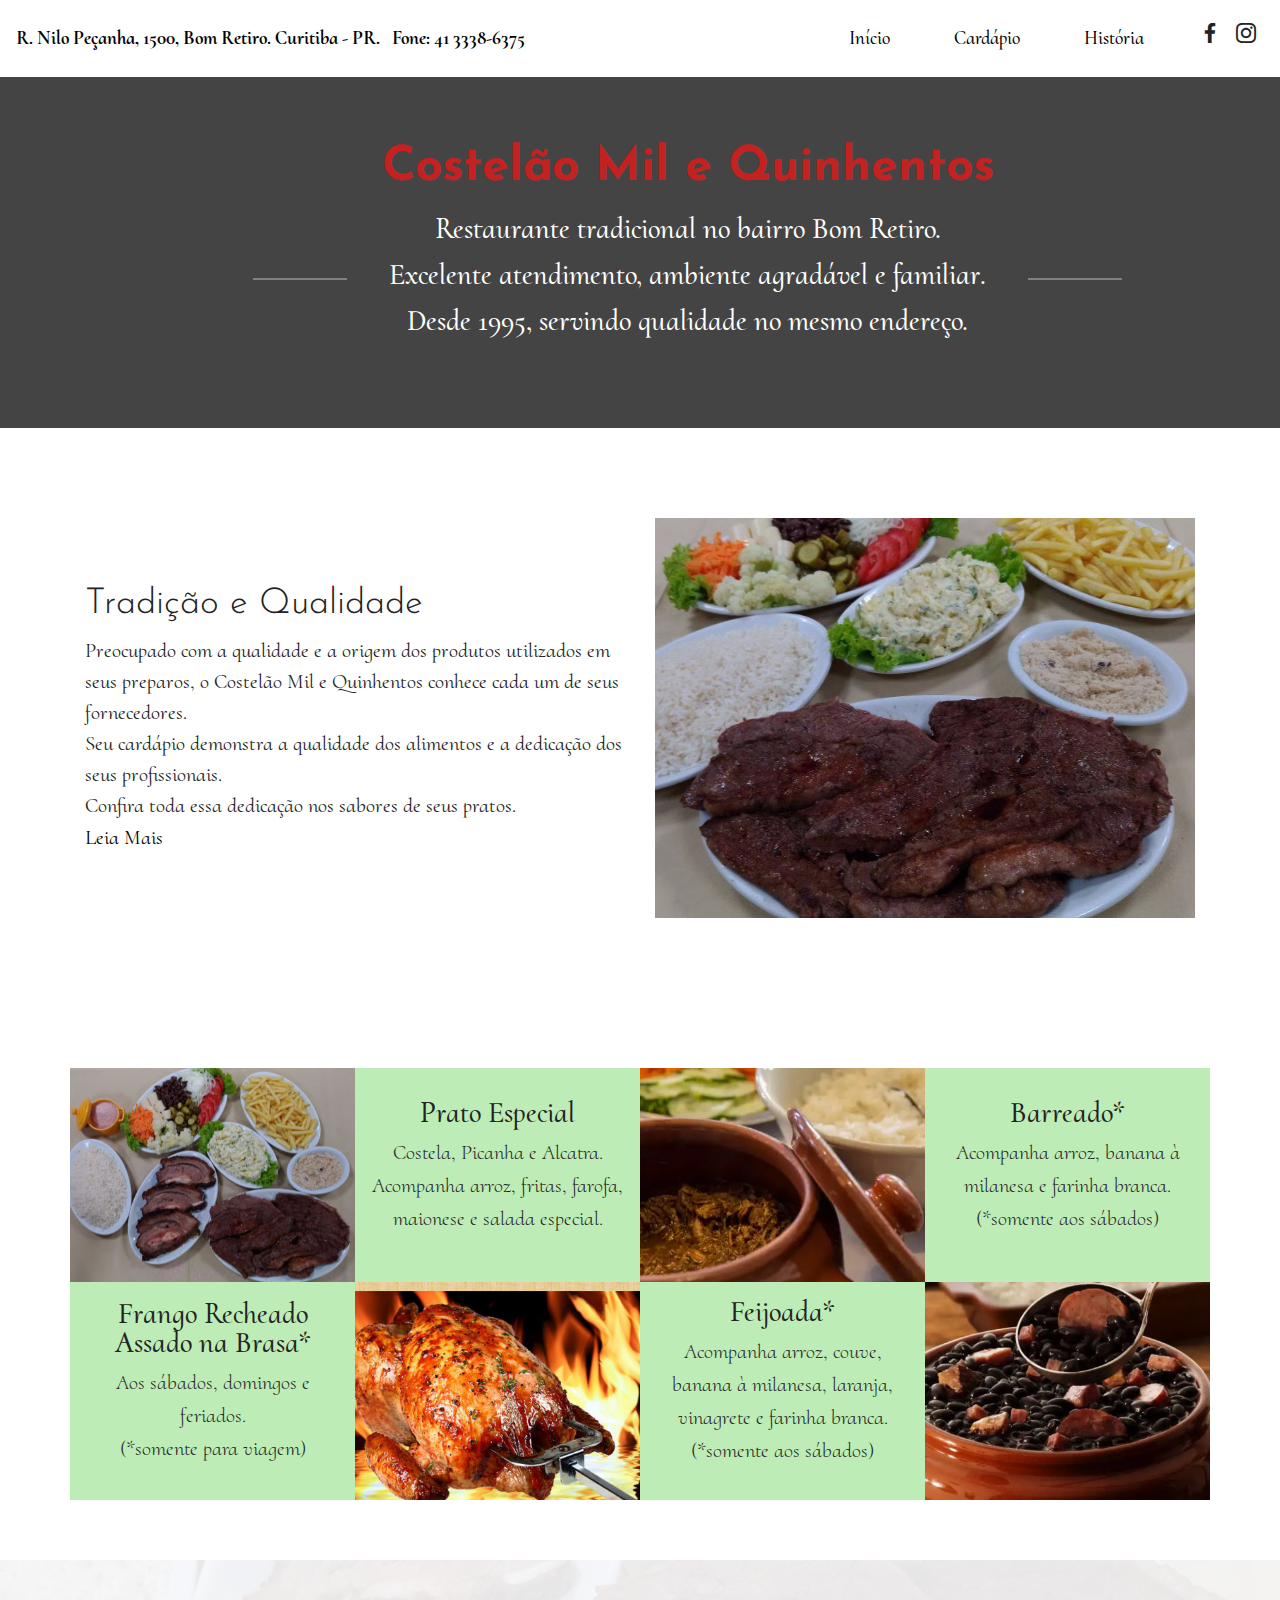
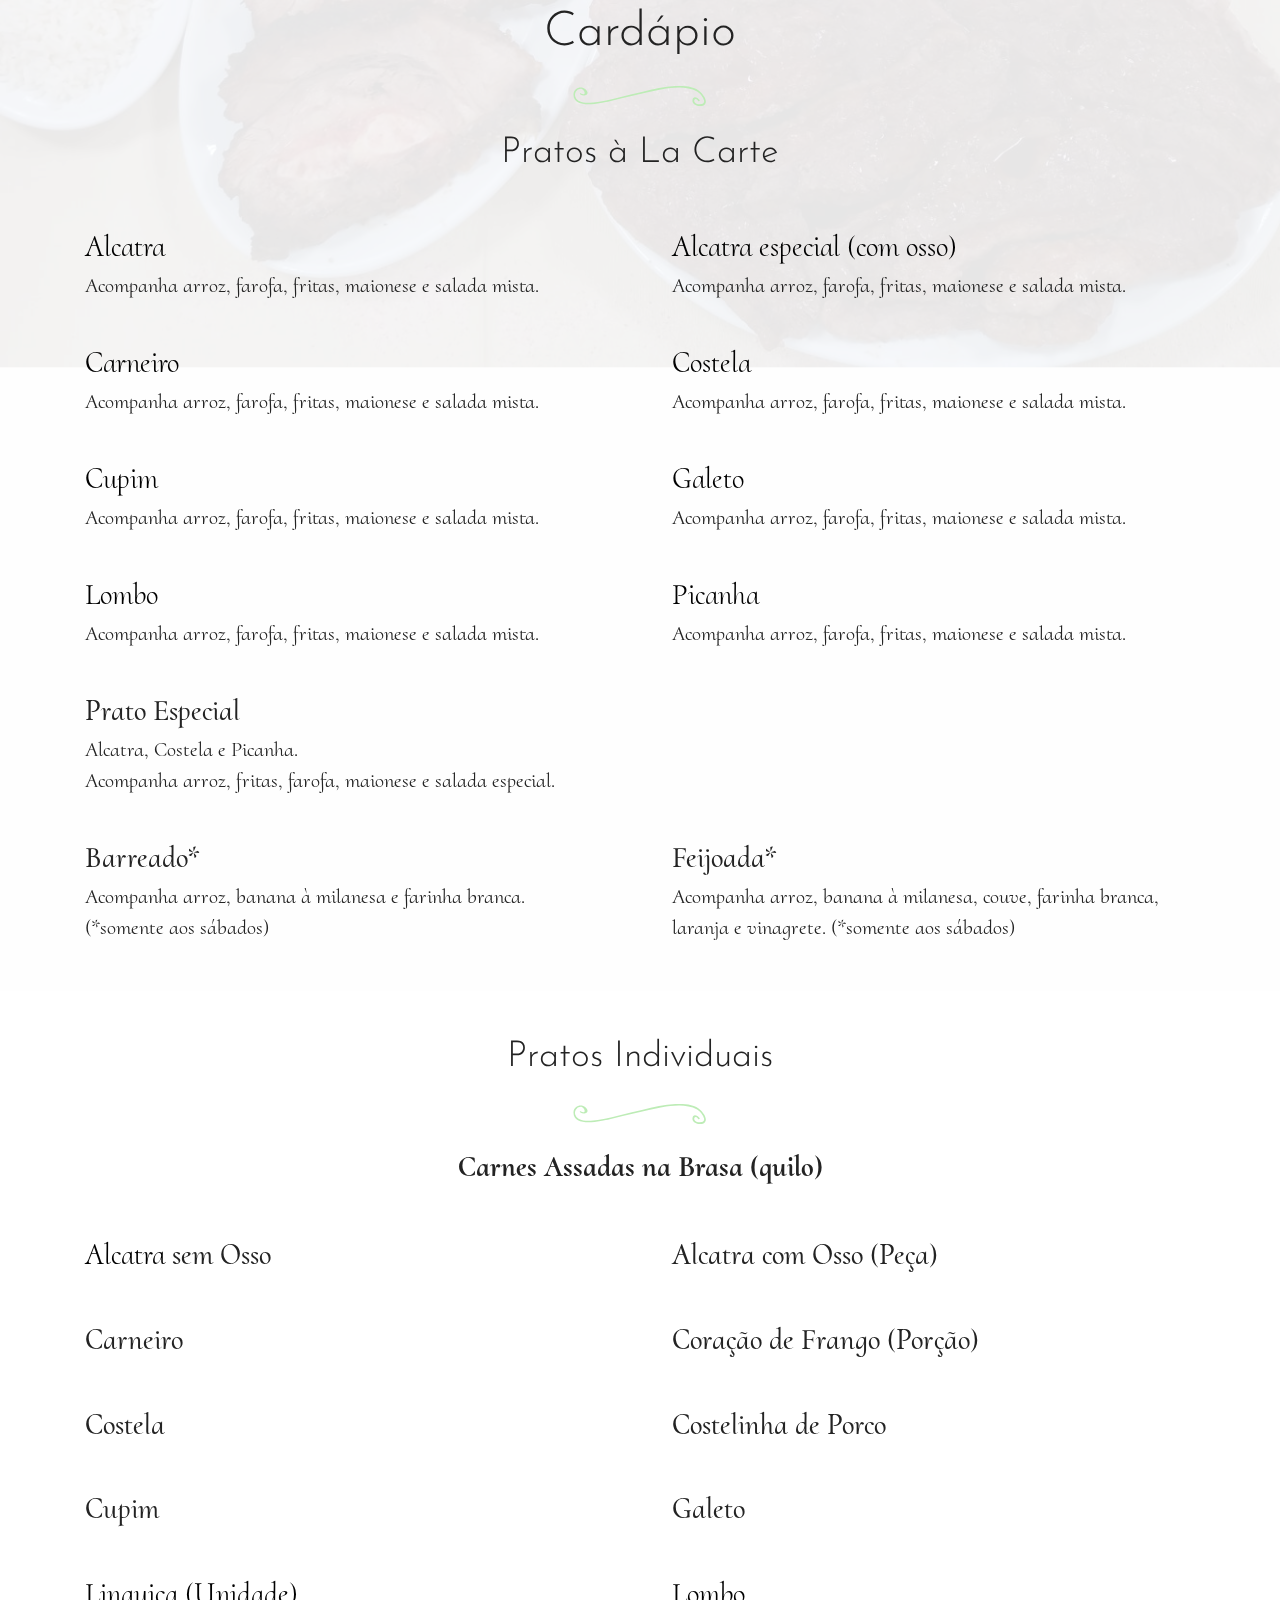
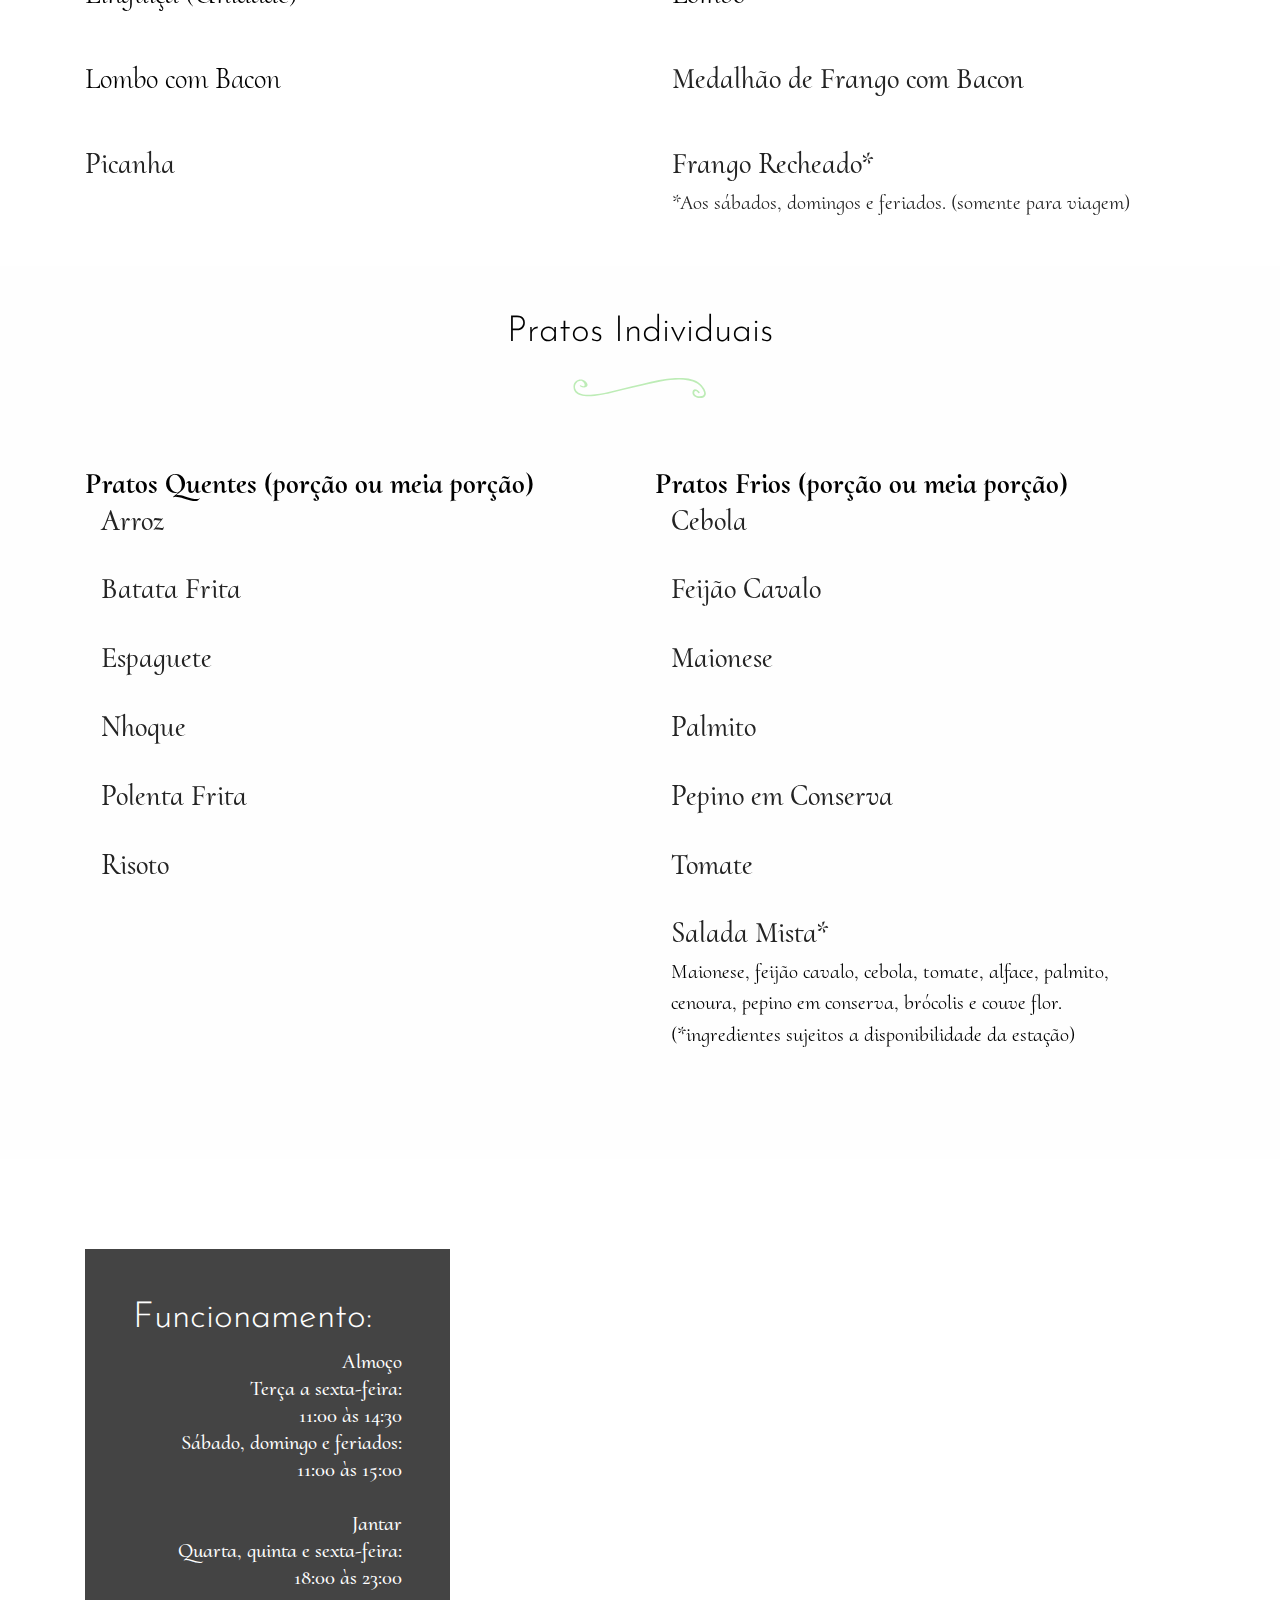
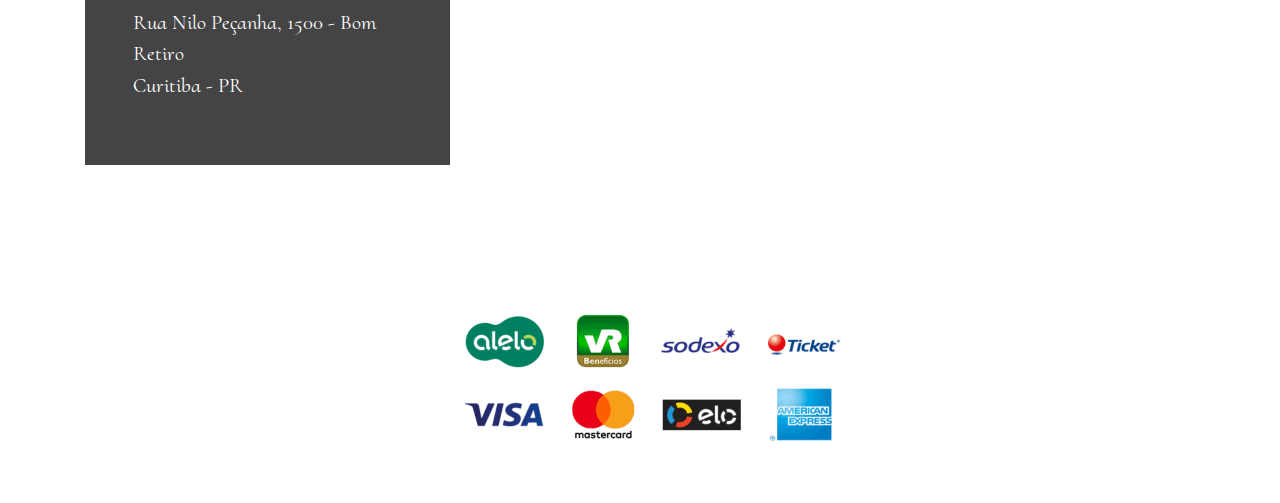
==== commit eda2f2eb: "create github pages" ====
--- a/index.html
+++ b/index.html
@@ -7,8 +7,8 @@
   <meta name="generator" content="Mobirise v4.7.2, mobirise.com">
   <meta name="viewport" content="width=device-width, initial-scale=1, minimum-scale=1">
   <link rel="shortcut icon" href="assets/images/logo.png" type="image/x-icon">
-  <meta name="description" content="">
-  <title>Home</title>
+  <meta name="description" content="Restaurante tradicional no bairro Bom Retiro, desde 1994. ">
+  <title>Costelão 1500</title>
   <link rel="stylesheet" href="assets/web/assets/mobirise-icons/mobirise-icons.css">
   <link rel="stylesheet" href="assets/tether/tether.min.css">
   <link rel="stylesheet" href="assets/soundcloud-plugin/style.css">
@@ -32,7 +32,7 @@
     <nav class="navbar navbar-dropdown navbar-fixed-top navbar-expand-lg">
         <div class="navbar-brand">
             
-            <span class="navbar-caption-wrap"><a class="navbar-caption text-black display-5" href="https://mobirise.com">
+            <span class="navbar-caption-wrap"><a class="navbar-caption text-black display-4" href="index.html#info2-b">
                     R. Nilo Peçanha, 1500, Bom Retiro. Curitiba - PR. &nbsp; Fone: 41 3338-6375&nbsp;&nbsp;</a></span>
         </div>
         <button class="navbar-toggler" type="button" data-toggle="collapse" data-target="#navbarSupportedContent" aria-controls="navbarNavAltMarkup" aria-expanded="false" aria-label="Toggle navigation">
@@ -102,11 +102,11 @@
 
     <div class="container">
         <div class="row justify-content-center align-items-center">
-            <div class="box"></div>
+            
             <div class="col-sm-12 text-block col-md-6">
-                <div class="text-box mbr-fonts-style align-center mbr-bold display-4">QUEM SOMOS</div>
+                
                 <h3 class="mbr-section-title mbr-fonts-style align-right display-2">Tradição e Qualidade</h3>
-                <div class="mbr-section-text mbr-fonts-style align-right display-7">Preocupado com a qualidade e a origem dos produtos utilizados em seus preparos, o Costelão Mil e Quinhentos conhece cada um de seus fornecedores. <br>Seu cardápio demonstra a qualidade dos alimentos e a dedicação dos seus profissionais.<br>Confira toda essa dedicação nos sabores de seus pratos.<br><a href="#" class="text-primary">Leia Mais</a></div>
+                <div class="mbr-section-text mbr-fonts-style align-right display-7">Preocupado com a qualidade e a origem dos produtos utilizados em seus preparos, o Costelão Mil e Quinhentos conhece cada um de seus fornecedores. <br>Seu cardápio demonstra a qualidade dos alimentos e a dedicação dos seus profissionais.<br>Confira toda essa dedicação nos sabores de seus pratos.<br><a href="page1.html" class="text-primary" target="_blank">Leia Mais</a></div>
             </div>
             <div class="col-sm-12 col-md-6 img-block align-center">
                 <div class="mbr-figure">
@@ -286,12 +286,11 @@
     </div>
 </section>
 
-<section class="restaurant-menu1 cid-qRsv5H0td7 mbr-parallax-background" id="restaurant-menu1-f">
-
-    
-
-    <div class="mbr-overlay" style="opacity: 0.9; background-color: rgb(255, 255, 255);">
-    </div>
+<section class="restaurant-menu1 cid-qRsv5H0td7" id="restaurant-menu1-f">
+
+    
+
+    
 
     <div class="container">
         <h2 class="mbr-fonts-style mbr-section-title align-center display-2">
@@ -561,12 +560,11 @@
     </div>
 </section>
 
-<section class="info2 cid-qRn241vVjs mbr-parallax-background" id="info2-b">
-
-    
-
-    <div class="mbr-overlay" style="opacity: 0.9; background-color: rgb(255, 255, 255);">
-    </div>
+<section class="info2 cid-qRn241vVjs" id="info2-b">
+
+    
+
+    
     <div class="container">
         <div class="row">
             <div class="col-sm-12 col-lg-4 col-md-6 text-block">            
@@ -595,7 +593,7 @@
             
             
             <div class="logo-section col-sm-12 col-lg-4 align-center">
-                <a href="#"><img src="assets/images/bandpro-516x129.png" height="128" alt="Mobirise" title="Cartões Aceitos" style="height: 8rem;"></a>
+                <a href="#"><img src="assets/images/cartoes-758x256.png" height="128" alt="Mobirise" title="Cartões Aceitos" style="height: 8rem;"></a>
             </div>
         </div>
     </div>
--- a/assets/mobirise/css/mbr-additional.css
+++ b/assets/mobirise/css/mbr-additional.css
@@ -1126,6 +1126,10 @@
 .cid-qRdPfYG1iO .mbr-text {
   text-align: center;
 }
+.cid-qRdPfYG1iO H1 {
+  color: #c42121;
+  text-align: center;
+}
 .cid-qRmDh2MdTX {
   padding-top: 90px;
   padding-bottom: 90px;
@@ -1158,6 +1162,7 @@
 .cid-qRmDh2MdTX .mbr-section-text,
 .cid-qRmDh2MdTX .mbr-section-title {
   margin-left: 31%;
+  margin-left: 0;
 }
 @media (max-width: 991px) {
   .cid-qRmDh2MdTX .text-box {
@@ -1185,7 +1190,10 @@
   }
 }
 .cid-qRmDh2MdTX .mbr-section-text {
-  text-align: center;
+  text-align: left;
+}
+.cid-qRmDh2MdTX .mbr-section-title {
+  text-align: left;
 }
 .cid-qRmMgscMeu {
   padding-top: 60px;
@@ -1215,7 +1223,7 @@
 }
 .cid-qRmMgscMeu .main,
 .cid-qRmMgscMeu .main-reverse {
-  background: #e2f7df;
+  background: #bdecb6;
 }
 @media (max-width: 991px) {
   .cid-qRmMgscMeu .main:first-child {
@@ -1277,7 +1285,7 @@
 .cid-qRsv5H0td7 {
   padding-top: 45px;
   padding-bottom: 0px;
-  background-image: url("../../../assets/images/mbr-1620x1080.jpg");
+  background-color: #ffffff;
 }
 .cid-qRsv5H0td7 .menu-item {
   padding-bottom: 2rem;
@@ -1361,7 +1369,7 @@
 .cid-qRn241vVjs {
   padding-top: 90px;
   padding-bottom: 90px;
-  background-image: url("../../../assets/images/b612-20180427-180926-31-1280x720.jpg");
+  background-color: #ffffff;
 }
 .cid-qRn241vVjs .row {
   justify-content: flex-end;
@@ -1495,6 +1503,9 @@
 .cid-qRsXjGdvsR .mbr-text {
   text-align: center;
 }
+.cid-qRsXjGdvsR H1 {
+  color: #c42121;
+}
 .cid-qRdLgfAPdk .nav-item:focus,
 .cid-qRdLgfAPdk .nav-link:focus {
   outline: none;
